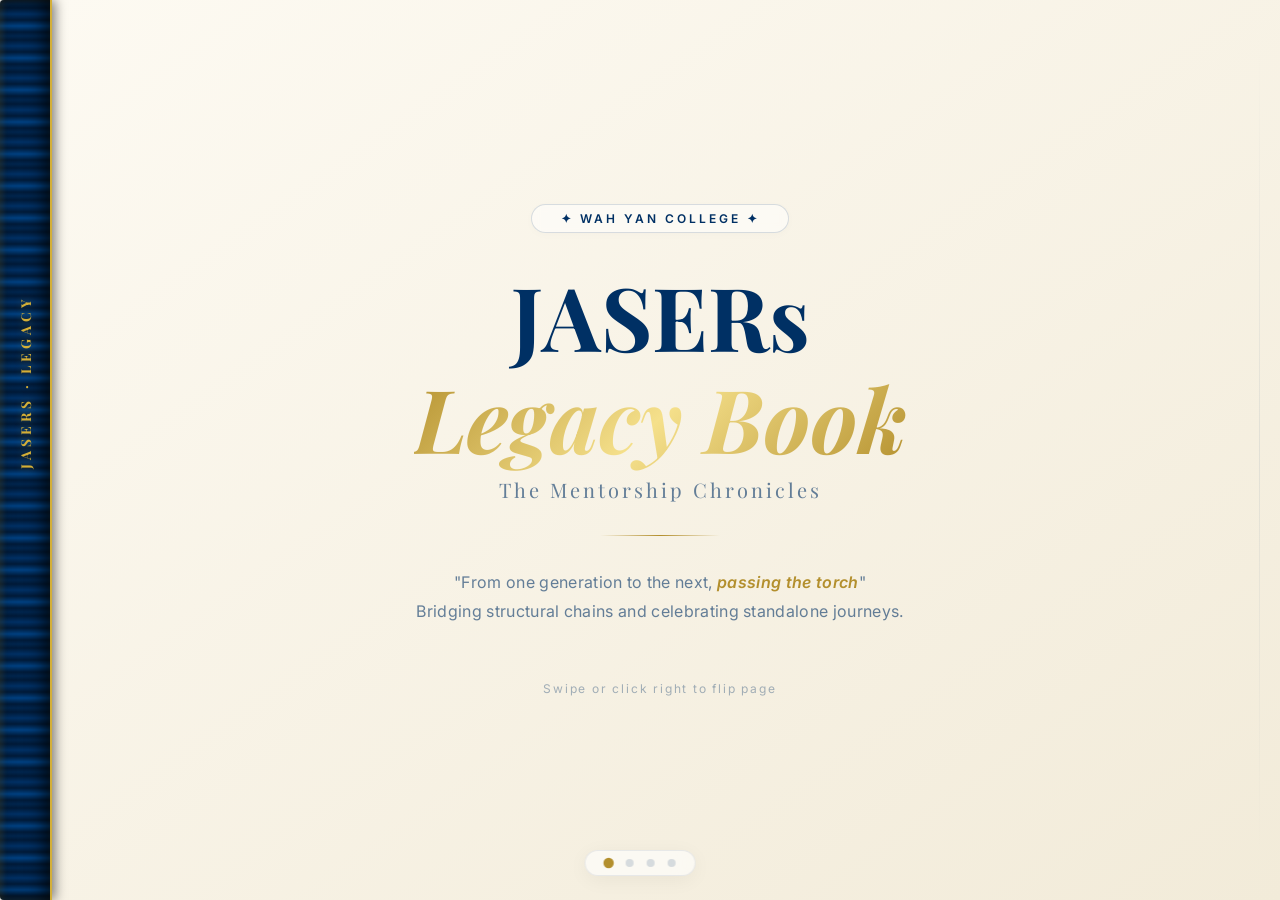
==== index.html @ 69162405 "Rename JASER_tree_draft.html to index.html" ====
<!DOCTYPE html>
<html lang="en">
<head>
    <meta charset="UTF-8" />
    <meta name="viewport" content="width=device-width, initial-scale=1.0, maximum-scale=1.0, user-scalable=no" />
    <title>JASERs Legacy Book | Wah Yan College</title>

    <link rel="preconnect" href="https://fonts.googleapis.com" />
    <link rel="preconnect" href="https://fonts.gstatic.com" crossorigin />
    <link href="https://fonts.googleapis.com/css2?family=Playfair+Display:ital,wght@0,400;0,700;1,700&family=Inter:wght@300;400;500;600;700&display=swap" rel="stylesheet" />

    <script src="https://d3js.org/d3.v7.min.js"></script>

    <style>
        /* ----------------------------------------------
           RESET & BASE
           ---------------------------------------------- */
        * {
            margin: 0;
            padding: 0;
            box-sizing: border-box;
        }

        body {
            font-family: 'Inter', sans-serif;
            background: #080706;
            display: flex;
            justify-content: center;
            align-items: center;
            width: 100vw;
            height: 100vh;
            height: 100dvh;
            overflow: hidden;
            user-select: none;
        }

        /* ----------------------------------------------
           BOOK CONTAINER
           ---------------------------------------------- */
        .book {
            position: relative;
            width: 100vw;
            height: 100vh;
            height: 100dvh;
            background: #f7f4eb;
            box-shadow: 0 0 100px rgba(0, 0, 0, 0.85);
            overflow: hidden;
            perspective: 2000px;
        }

        /* ----------------------------------------------
           VINTAGE SPINE (Wah Yan Deep Blue Theme)
           ---------------------------------------------- */
        .book::before {
            content: '';
            position: absolute;
            left: 0;
            top: 0;
            width: 50px;
            height: 100%;
            z-index: 20;
            background:
                repeating-linear-gradient(180deg,
                    #001a38 0px,
                    #00254d 4px,
                    #001a38 8px,
                    #003064 14px,
                    #001a38 20px,
                    #004080 26px,
                    #001a38 32px);
            border-radius: 4px 0 0 4px;
            box-shadow:
                inset -5px 0 18px rgba(0, 0, 0, 0.8),
                inset 2px 0 6px rgba(212, 175, 55, 0.2),
                3px 0 12px rgba(0, 0, 0, 0.5);
            border-right: 2px solid #d4af37;
            pointer-events: none;
        }

        .book::after {
            content: '';
            position: absolute;
            left: 6px;
            width: 38px;
            height: 100%;
            z-index: 21;
            background:
                linear-gradient(90deg, transparent 5%, #d4af37 15%, #f5e08b 50%, #d4af37 85%, transparent 95%) 0 8% / 100% 3px no-repeat,
                linear-gradient(90deg, transparent 5%, #d4af37 15%, #f5e08b 50%, #d4af37 85%, transparent 95%) 0 22% / 100% 3px no-repeat,
                linear-gradient(90deg, transparent 5%, #d4af37 15%, #f5e08b 50%, #d4af37 85%, transparent 95%) 0 78% / 100% 3px no-repeat,
                linear-gradient(90deg, transparent 5%, #d4af37 15%, #f5e08b 50%, #d4af37 85%, transparent 95%) 0 92% / 100% 3px no-repeat;
            opacity: 0.85;
            pointer-events: none;
            filter: drop-shadow(0 0 4px rgba(212, 175, 55, 0.3));
        }

        .spine-text {
            position: absolute;
            left: 6px;
            top: 50%;
            transform: translateY(-50%) rotate(-90deg);
            font-family: 'Playfair Display', serif;
            font-size: 0.85rem;
            font-weight: 700;
            color: #d4af37;
            letter-spacing: 0.3em;
            z-index: 22;
            white-space: nowrap;
            text-shadow: 0 0 8px rgba(212, 175, 55, 0.3);
            pointer-events: none;
            width: 38px;
            text-align: center;
            text-transform: uppercase;
        }

        /* ----------------------------------------------
           PAGES CONTAINER
           ---------------------------------------------- */
        .pages {
            position: relative;
            width: calc(100% - 50px);
            height: 100%;
            margin-left: 50px;
            transform-style: preserve-3d;
        }

        .page {
            position: absolute;
            top: 0;
            left: 0;
            width: 100%;
            height: 100%;
            backface-visibility: hidden;
            -webkit-backface-visibility: hidden;
            padding: 40px 50px 40px 40px;
            overflow: hidden; /* Prevent body scroll, let inner components handle sizing */
            display: flex;
            flex-direction: column;
            opacity: 0;
            pointer-events: none;
            transition: opacity 0.5s cubic-bezier(0.25, 0.46, 0.45, 0.94);
        }

        .page.active {
            opacity: 1;
            pointer-events: auto;
        }

        .page::after {
            content: '';
            position: absolute;
            right: 20px;
            top: 5%;
            height: 90%;
            width: 1px;
            background: linear-gradient(180deg, transparent, rgba(0, 48, 100, 0.08), transparent);
            pointer-events: none;
        }

        /* ----------------------------------------------
           COVER PAGE
           ---------------------------------------------- */
        .page-cover {
            background: linear-gradient(145deg, #fdfaf2 0%, #f2ebd9 100%);
            justify-content: center;
            align-items: center;
            text-align: center;
        }

        .cover-badge {
            display: inline-block;
            font-size: 0.75rem;
            font-weight: 600;
            letter-spacing: 0.25em;
            color: #003064;
            border: 1px solid rgba(0, 48, 100, 0.15);
            padding: 0.4rem 1.8rem;
            border-radius: 100px;
            margin-bottom: 2rem;
            text-transform: uppercase;
            background: rgba(255, 255, 255, 0.5);
            backdrop-filter: blur(4px);
            box-shadow: 0 2px 10px rgba(0,0,0,0.02);
        }

        .cover-title {
            font-family: 'Playfair Display', serif;
            font-size: clamp(2.5rem, 8vw, 5.5rem);
            font-weight: 700;
            color: #003064;
            line-height: 1.15;
            margin-bottom: 0.5rem;
        }
        
        .cover-title .gold {
            background: linear-gradient(135deg, #b38f2d, #f5e08b, #b38f2d);
            -webkit-background-clip: text;
            -webkit-text-fill-color: transparent;
            background-clip: text;
            font-style: italic;
        }

        .cover-sub {
            font-family: 'Playfair Display', serif;
            font-size: 1.25rem;
            color: rgba(0, 48, 100, 0.6);
            letter-spacing: 0.15em;
            font-weight: 400;
        }

        .cover-divider {
            width: 120px;
            height: 1px;
            background: linear-gradient(90deg, transparent, #b38f2d, transparent);
            margin: 2rem auto;
        }

        .cover-motto {
            font-size: 1rem;
            color: rgba(0, 48, 100, 0.6);
            font-weight: 400;
            letter-spacing: 0.02em;
            max-width: 550px;
            margin: 0 auto;
            line-height: 1.8;
        }
        .cover-motto em {
            font-style: italic;
            color: #b38f2d;
            font-weight: 600;
        }

        .cover-footer {
            margin-top: 3.5rem;
            font-size: 0.75rem;
            color: rgba(0, 48, 100, 0.35);
            letter-spacing: 0.15em;
            animation: pulse 2s infinite ease-in-out;
        }

        @keyframes pulse {
            0%, 100% { opacity: 0.4; }
            50% { opacity: 0.9; }
        }

        /* ----------------------------------------------
           CONTENT PAGES
           ---------------------------------------------- */
        .page-content {
            background: #f7f4eb;
        }

        .page-header {
            display: flex;
            align-items: center;
            gap: 1.2rem;
            margin-bottom: 16px;
            border-bottom: 2px solid rgba(0, 48, 100, 0.08);
            padding-bottom: 10px;
            flex-shrink: 0;
        }

        .page-num {
            font-family: 'Playfair Display', serif;
            font-size: 1.8rem;
            font-weight: 700;
            color: #b38f2d;
            line-height: 1;
        }

        .page-title {
            font-family: 'Playfair Display', serif;
            font-size: 1.5rem;
            font-weight: 700;
            color: #003064;
        }

        .page-title small {
            font-size: 0.85rem;
            font-weight: 400;
            color: rgba(0, 48, 100, 0.4);
            margin-left: 0.8rem;
            font-family: 'Inter', sans-serif;
        }

        .tree-container {
            flex: 1;
            position: relative;
            overflow: hidden;
            border-radius: 8px;
            background: rgba(255, 255, 255, 0.45);
            border: 1px solid rgba(0, 48, 100, 0.06);
            box-shadow: inset 0 2px 10px rgba(0,0,0,0.01);
        }

        .tree-container svg {
            display: block;
            width: 100%;
            height: 100%;
        }

        /* ----------------------------------------------
           D3 VISUALIZATION NODES & LINKS (Refined)
           ---------------------------------------------- */
        .node-group {
            cursor: grab;
        }
        .node-group:active {
            cursor: grabbing;
        }
        
        .node-rect {
            stroke-width: 1.5px;
            rx: 6px;
            ry: 6px;
            transition: fill 0.25s, stroke 0.25s, filter 0.25s;
        }
        
        .node-group:hover .node-rect {
            filter: drop-shadow(0 6px 15px rgba(0, 48, 100, 0.12));
            stroke-width: 2px;
        }
        
        .node-text-name {
            fill: #001a38;
            font-size: 13px;
            font-weight: 600;
            dominant-baseline: central;
            text-anchor: middle;
            pointer-events: none;
        }
        
        .node-text-year {
            fill: rgba(0, 48, 100, 0.6);
            font-size: 10px;
            font-weight: 500;
            dominant-baseline: central;
            text-anchor: middle;
            pointer-events: none;
        }
        
        .node-text-label {
            fill: #b38f2d;
            font-size: 9px;
            font-weight: 600;
            letter-spacing: 0.05em;
            text-transform: uppercase;
            dominant-baseline: central;
            text-anchor: middle;
            pointer-events: none;
        }
        
        /* Smooth flow lines for elegant hierarchy representation */
        .link {
            fill: none;
            stroke: rgba(0, 48, 100, 0.12);
            stroke-width: 1.75px;
            transition: stroke 0.25s, stroke-width 0.25s;
        }
        .link.highlighted {
            stroke: #b38f2d;
            stroke-width: 2.5px;
            z-index: 2;
        }

        /* Tooltip */
        .tooltip {
            position: fixed;
            background: rgba(0, 26, 56, 0.96);
            backdrop-filter: blur(8px);
            border: 1px solid #b38f2d;
            border-radius: 6px;
            padding: 8px 14px;
            color: #f7f4eb;
            font-size: 12px;
            line-height: 1.5;
            pointer-events: none;
            opacity: 0;
            transition: opacity 0.2s ease;
            box-shadow: 0 10px 30px rgba(0, 0, 0, 0.3);
            z-index: 100;
        }
        .tooltip.visible {
            opacity: 1;
        }
        .tooltip strong {
            color: #f5e08b;
            font-size: 13px;
            display: block;
            margin-bottom: 2px;
        }

        /* ----------------------------------------------
           NAVIGATION CONTROLS
           ---------------------------------------------- */
        .nav-area {
            position: absolute;
            top: 0;
            height: 100%;
            width: 10%;
            z-index: 30;
            cursor: pointer;
            display: flex;
            align-items: center;
            justify-content: center;
            opacity: 0;
            transition: opacity 0.3s ease;
        }
        .nav-area:hover {
            opacity: 1;
        }
        .nav-area.prev { left: 50px; }
        .nav-area.next { right: 0; }
        
        .nav-hint {
            font-size: 3rem;
            color: rgba(0, 48, 100, 0.2);
            font-weight: 200;
            background: rgba(255,255,255,0.4);
            width: 50px;
            height: 50px;
            display: flex;
            align-items: center;
            justify-content: center;
            border-radius: 50%;
            box-shadow: 0 4px 15px rgba(0,0,0,0.05);
            transition: all 0.2s;
        }
        .nav-area:hover .nav-hint {
            color: #003064;
            background: rgba(255,255,255,0.9);
            transform: scale(1.05);
        }

        .dots {
            position: absolute;
            bottom: 24px;
            left: 50%;
            transform: translateX(-50%);
            display: flex;
            gap: 0.8rem;
            z-index: 35;
            background: rgba(255, 255, 255, 0.6);
            backdrop-filter: blur(10px);
            padding: 0.5rem 1.2rem;
            border-radius: 100px;
            border: 1px solid rgba(0, 48, 100, 0.08);
            box-shadow: 0 4px 20px rgba(0, 0, 0, 0.05);
        }
        .dots .dot {
            width: 8px;
            height: 8px;
            border-radius: 50%;
            background: rgba(0, 48, 100, 0.15);
            border: none;
            cursor: pointer;
            transition: all 0.3s ease;
        }
        .dots .dot.active {
            background: #b38f2d;
            transform: scale(1.3);
        }

        /* ----------------------------------------------
           RESPONSIVE & MOBILE DESIGN
           ---------------------------------------------- */
        @media (max-width: 768px) {
            .book::before { width: 36px; }
            .book::after { left: 4px; width: 28px; background-size: 100% 2px !important; }
            .spine-text { font-size: 0.65rem; left: 3px; width: 30px; letter-spacing: 0.2em; }
            .pages { margin-left: 36px; width: calc(100% - 36px); }
            .page { padding: 24px 24px 24px 20px; }
            .page-header { margin-bottom: 10px; padding-bottom: 6px; }
            .page-title { font-size: 1.2rem; }
            .page-title small { font-size: 0.75rem; display: block; margin-left: 0; margin-top: 2px; }
            .cover-title { font-size: 2.6rem; }
            .cover-sub { font-size: 1rem; }
            .nav-area { width: 15%; }
            .nav-hint { width: 36px; height: 36px; font-size: 2rem; }
        }

        @media (max-width: 480px) {
            .book::before { width: 26px; }
            .book::after { display: none; }
            .spine-text { display: none; }
            .pages { margin-left: 26px; width: calc(100% - 26px); }
            .page { padding: 16px 16px 16px 12px; }
            .cover-title { font-size: 2rem; }
            .dots { bottom: 16px; padding: 0.4rem 0.8rem; }
        }
    </style>
</head>
<body>

    <div class="book" id="book">
        <div class="spine-text">JASERs · Legacy</div>

        <div class="pages" id="pages">
            <!-- COVER -->
            <div class="page page-cover active" data-index="0">
                <div class="cover-badge">✦ Wah Yan College ✦</div>
                <h1 class="cover-title">
                    JASERs<br />
                    <span class="gold">Legacy Book</span>
                </h1>
                <p class="cover-sub">The Mentorship Chronicles</p>
                <div class="cover-divider"></div>
                <p class="cover-motto">
                    "From one generation to the next, <em>passing the torch</em>"<br />
                    Bridging structural chains and celebrating standalone journeys.
                </p>
                <p class="cover-footer">Swipe or click right to flip page</p>
            </div>

            <!-- SHEET 1 -->
            <div class="page page-content" data-index="1">
                <div class="page-header">
                    <span class="page-num">01</span>
                    <h2 class="page-title">Legacy Chain I <small>Sheet 1</small></h2>
                </div>
                <div class="tree-container" id="tree1"></div>
                <div class="page-footer" style="margin-top:8px;padding-top:6px;border-top:1px solid rgba(0,48,100,0.05);display:flex;justify-content:space-between;font-size:0.7rem;color:rgba(0,48,100,0.3);flex-shrink:0;">
                    <span>🖱 Drag to pan · Scroll to zoom</span>
                    <span id="count1">0 nodes</span>
                </div>
            </div>

            <!-- SHEET 2 -->
            <div class="page page-content" data-index="2">
                <div class="page-header">
                    <span class="page-num">02</span>
                    <h2 class="page-title">Legacy Chain II <small>Sheet 2</small></h2>
                </div>
                <div class="tree-container" id="tree2"></div>
                <div class="page-footer" style="margin-top:8px;padding-top:6px;border-top:1px solid rgba(0,48,100,0.05);display:flex;justify-content:space-between;font-size:0.7rem;color:rgba(0,48,100,0.3);flex-shrink:0;">
                    <span>🖱 Drag to pan · Scroll to zoom</span>
                    <span id="count2">0 nodes</span>
                </div>
            </div>

            <!-- SHEET 3 -->
            <div class="page page-content" data-index="3">
                <div class="page-header">
                    <span class="page-num">03</span>
                    <h2 class="page-title">Legacy Chain III <small>Sheet 3</small></h2>
                </div>
                <div class="tree-container" id="tree3"></div>
                <div class="page-footer" style="margin-top:8px;padding-top:6px;border-top:1px solid rgba(0,48,100,0.05);display:flex;justify-content:space-between;font-size:0.7rem;color:rgba(0,48,100,0.3);flex-shrink:0;">
                    <span>🖱 Drag to pan · Scroll to zoom</span>
                    <span id="count3">0 nodes</span>
                </div>
            </div>
        </div>

        <!-- CONTROLS -->
        <div class="nav-area prev" id="navPrev"><span class="nav-hint">‹</span></div>
        <div class="nav-area next" id="navNext"><span class="nav-hint">›</span></div>

        <div class="dots" id="dots">
            <button class="dot active" data-index="0"></button>
            <button class="dot" data-index="1"></button>
            <button class="dot" data-index="2"></button>
            <button class="dot" data-index="3"></button>
        </div>
    </div>

    <div class="tooltip" id="tooltip"></div>

    <!-- Data Import fallback handler integrated below -->
    <script src="legacy_data.js"></script>

    <script>
        (function() {
            'use strict';

            // =============================================================
            // 1. CONFIG – Enhanced Dimensions for Visual Polish
            // =============================================================
            const NODE_WIDTH = 150;         
            const NODE_HEIGHT = 68;         
            const HORIZONTAL_SPACING = 190; 
            const VERTICAL_SPACING = 140;   
            const PADDING = 0.12;           

            // Color scheme matching Wah Yan College aesthetic identity
            const colors = {
                mentor: { fill: 'rgba(212, 175, 55, 0.08)', stroke: '#b38f2d' },
                bridge: { fill: 'rgba(0, 48, 100, 0.04)', stroke: 'rgba(0, 48, 100, 0.3)' },
                mentee: { fill: 'rgba(0, 48, 100, 0.07)', stroke: '#003064' },
                isolated: { fill: 'rgba(140, 140, 140, 0.06)', stroke: 'rgba(140, 140, 140, 0.4)' }
            };

            // =============================================================
            // 2. TREE LOGIC: Parses standard layout and maps dynamic links safely
            // =============================================================
            function buildForest(chains) {
                const nodeMap = new Map();
                const childSeen = new Set();
                const relations = [];

                function getOrCreate(name, year, label, type) {
                    if (!nodeMap.has(name)) {
                        nodeMap.set(name, {
                            id: name,
                            name: name,
                            year: year || '',
                            label: label || '',
                            type: type || 'bridge',
                            children: []
                        });
                    } else {
                        const existing = nodeMap.get(name);
                        // Elevate dynamic roles if explicitly flagged in sheets
                        if (existing.type === 'bridge' && type && type !== 'bridge') {
                            existing.type = type;
                        }
                    }
                    return nodeMap.get(name);
                }

                // Parse matrix chains safely
                chains.forEach(chain => {
                    if (!chain || chain.length === 0) return;
                    
                    for (let i = 0; i < chain.length - 1; i++) {
                        const pData = chain[i];
                        const cData = chain[i + 1];
                        
                        getOrCreate(pData.name, pData.year, pData.label, pData.type);
                        getOrCreate(cData.name, cData.year, cData.label, cData.type);
                        
                        relations.push({ parent: pData.name, child: cData.name });
                    }
                    if (chain.length === 1) {
                        getOrCreate(chain[0].name, chain[0].year, chain[0].label, chain[0].type);
                    }
                });

                // Establish clean hierarchy linking structure
                relations.forEach(rel => {
                    const parentNode = nodeMap.get(rel.parent);
                    const childNode = nodeMap.get(rel.child);
                    
                    if (!childSeen.has(rel.child) && parentNode && childNode) {
                        if (!parentNode.children.some(c => c.id === childNode.id)) {
                            parentNode.children.push(childNode);
                        }
                        childSeen.add(rel.child);
                    }
                });

                const allNodes = Array.from(nodeMap.values());
                const roots = allNodes.filter(n => !childSeen.has(n.id));

                return { roots, nodeMap };
            }

            // =============================================================
            // 3. RENDER ENGINE (Horizontal & Vertical adaptive layout alignment)
            // =============================================================
            function renderTree(containerId, chains, countId) {
                const container = document.getElementById(containerId);
                if (!container) return;

                const forest = buildForest(chains);
                const roots = forest.roots;

                const countSpan = document.getElementById(countId);
                if (countSpan) {
                    const total = forest.nodeMap.size;
                    countSpan.textContent = total + ' individual' + (total !== 1 ? 's' : '');
                }

                container.innerHTML = '';
                if (roots.length === 0) {
                    container.innerHTML = '<div style="display:flex;justify-content:center;align-items:center;height:100%;color:rgba(0,48,100,0.3);font-size:0.9rem;">No record available</div>';
                    return;
                }

                // Establish a clean unified virtual root structure
                const dummy = { id: '___dummy___', name: 'Virtual Core', children: roots };
                const hierarchy = d3.hierarchy(dummy, d => d.children);

                const treeLayout = d3.tree()
                    .nodeSize([HORIZONTAL_SPACING, VERTICAL_SPACING])
                    .separation((a, b) => (a.parent === b.parent ? 1.1 : 1.4));

                const treeData = treeLayout(hierarchy);

                const rect = container.getBoundingClientRect();
                const width = rect.width || 800;
                const height = rect.height || 500;

                const svg = d3.select(container)
                    .append('svg')
                    .attr('viewBox', [0, 0, width, height])
                    .attr('width', width)
                    .attr('height', height);

                // Defs layer for filters/gradients
                const defs = svg.append('defs');

                const g = svg.append('g').attr('class', 'zoom-group');

                const realNodes = treeData.descendants().filter(d => d.data.id !== '___dummy___');
                const realLinks = treeData.links().filter(l => l.source.data.id !== '___dummy___' && l.target.data.id !== '___dummy___');

                // Dynamic Line Generator (Smooth Curves)
                const linkGen = d3.linkVertical().x(d => d.x).y(d => d.y);

                const pathLinks = g.selectAll('.link')
                    .data(realLinks)
                    .enter()
                    .append('path')
                    .attr('class', 'link')
                    .attr('d', linkGen);

                // Render structural element groupings
                const nodeGroups = g.selectAll('.node-group')
                    .data(realNodes)
                    .enter()
                    .append('g')
                    .attr('class', 'node-group')
                    .attr('transform', d => `translate(${d.x}, ${d.y})`);

                // Base node rectangles styling block
                nodeGroups.append('rect')
                    .attr('class', 'node-rect')
                    .attr('width', NODE_WIDTH)
                    .attr('height', NODE_HEIGHT)
                    .attr('x', -NODE_WIDTH / 2)
                    .attr('y', -NODE_HEIGHT / 2)
                    .style('fill', d => colors[d.data.type]?.fill || colors.bridge.fill)
                    .style('stroke', d => colors[d.data.type]?.stroke || colors.bridge.stroke);

                // Text node alignments
                nodeGroups.append('text')
                    .attr('class', 'node-text-name')
                    .attr('y', -10)
                    .text(d => d.data.name);

                nodeGroups.append('text')
                    .attr('class', 'node-text-year')
                    .attr('y', 8)
                    .text(d => d.data.year);

                nodeGroups.append('text')
                    .attr('class', 'node-text-label')
                    .attr('y', 22)
                    .text(d => d.data.label);

                // Hover Interaction Highlights for Ancestral Chains
                const tooltip = d3.select('#tooltip');
                nodeGroups.on('mouseenter', function(event, d) {
                    // Highlight paths connected to current node
                    pathLinks.classed('highlighted', l => l.target.data.id === d.data.id || l.source.data.id === d.data.id);
                    
                    const roleLabel = d.data.type.toUpperCase();
                    const html = `<strong>${d.data.name}</strong>Identity: ${d.data.label || 'N/A'}<br/>Cohort: ${d.data.year || 'N/A'}<br/>Status: ${roleLabel}`;
                    
                    tooltip.html(html)
                        .classed('visible', true)
                        .style('left', (event.clientX + 16) + 'px')
                        .style('top', (event.clientY - 12) + 'px');
                })
                .on('mousemove', function(event) {
                    tooltip.style('left', (event.clientX + 16) + 'px')
                        .style('top', (event.clientY - 12) + 'px');
                })
                .on('mouseleave', function() {
                    pathLinks.classed('highlighted', false);
                    tooltip.classed('visible', false);
                });

                // Zoom handling mechanics
                const zoom = d3.zoom()
                    .scaleExtent([0.1, 3])
                    .on('zoom', event => g.attr('transform', event.transform));

                svg.call(zoom);

                // Auto-centering framework algorithms
                let minX = Infinity, maxX = -Infinity, minY = Infinity, maxY = -Infinity;
                realNodes.forEach(d => {
                    if (d.x < minX) minX = d.x; if (d.x > maxX) maxX = d.x;
                    if (d.y < minY) minY = d.y; if (d.y > maxY) maxY = d.y;
                });
                
                minX -= NODE_WIDTH; maxX += NODE_WIDTH;
                minY -= NODE_HEIGHT; maxY += NODE_HEIGHT;

                const treeW = maxX - minX || 1;
                const treeH = maxY - minY || 1;

                const scaleX = (width * (1 - 2 * PADDING)) / treeW;
                const scaleY = (height * (1 - 2 * PADDING)) / treeH;
                const scale = Math.min(scaleX, scaleY, 1.0); // Don't over-magnify small sets

                const tx = width / 2 - ((minX + maxX) / 2) * scale;
                const ty = height / 2 - ((minY + maxY) / 2) * scale;

                const initTransform = d3.zoomIdentity.translate(tx, ty).scale(scale);
                g.attr('transform', initTransform);
                svg.call(zoom.transform, initTransform);

                // Resize listener tracking responsive updates smoothly
                const resizeObserver = new ResizeObserver(() => {
                    const nR = container.getBoundingClientRect();
                    svg.attr('viewBox', [0, 0, nR.width, nR.height])
                       .attr('width', nR.width).attr('height', nR.height);
                });
                resizeObserver.observe(container);
            }

            // =============================================================
            // 4. TRANSITION PAGE MANAGEMENT
            // =============================================================
            const pages = document.querySelectorAll('.page');
            const dots = document.querySelectorAll('.dot');
            let currentPage = 0;

            function goToPage(index) {
                if (index < 0 || index >= pages.length) return;
                pages.forEach((p, i) => p.classList.toggle('active', i === index));
                dots.forEach((d, i) => d.classList.toggle('active', i === index));
                currentPage = index;
            }

            document.getElementById('navNext').addEventListener('click', () => { if(currentPage < pages.length - 1) goToPage(currentPage + 1); });
            document.getElementById('navPrev').addEventListener('click', () => { if(currentPage > 0) goToPage(currentPage - 1); });

            document.addEventListener('keydown', e => {
                if (e.key === 'ArrowRight' || e.key === ' ') { e.preventDefault(); if(currentPage < pages.length - 1) goToPage(currentPage + 1); }
                else if (e.key === 'ArrowLeft') { e.preventDefault(); if(currentPage > 0) goToPage(currentPage - 1); }
            });

            // Touch support swipe behaviors
            let touchStartX = 0;
            const book = document.getElementById('book');
            book.addEventListener('touchstart', e => { touchStartX = e.changedTouches[0].screenX; }, { passive: true });
            book.addEventListener('touchend', e => {
                const diff = touchStartX - e.changedTouches[0].screenX;
                if (Math.abs(diff) > 50) {
                    if (diff > 0 && currentPage < pages.length - 1) goToPage(currentPage + 1);
                    else if (diff < 0 && currentPage > 0) goToPage(currentPage - 1);
                }
            }, { passive: true });

            dots.forEach(dot => {
                dot.addEventListener('click', function() {
                    const idx = parseInt(this.getAttribute('data-index'), 10);
                    if (!isNaN(idx)) goToPage(idx);
                });
            });

            // =============================================================
            // 5. ENGINE START INITIALIZATION
            // =============================================================
            function init() {
                if (typeof JASER_DATA === 'undefined') {
                    console.warn('JASER_DATA integration missing.');
                    document.querySelectorAll('.tree-container').forEach(el => {
                        el.innerHTML = '<div style="display:flex;justify-content:center;align-items:center;height:100%;color:rgba(0,48,100,0.3); font-size:0.9rem;">Waiting for legacy_data.js...</div>';
                    });
                    return;
                }
                renderTree('tree1', JASER_DATA.tree1 || [], 'count1');
                renderTree('tree2', JASER_DATA.tree2 || [], 'count2');
                renderTree('tree3', JASER_DATA.tree3 || [], 'count3');
                goToPage(0);
                console.log('✅ JASERs Legacy Tree View Rendered.');
            }

            if (document.readyState === 'complete' || document.readyState === 'interactive') { init(); } 
            else { document.addEventListener('DOMContentLoaded', init); }
        })();
    </script>
</body>
</html>
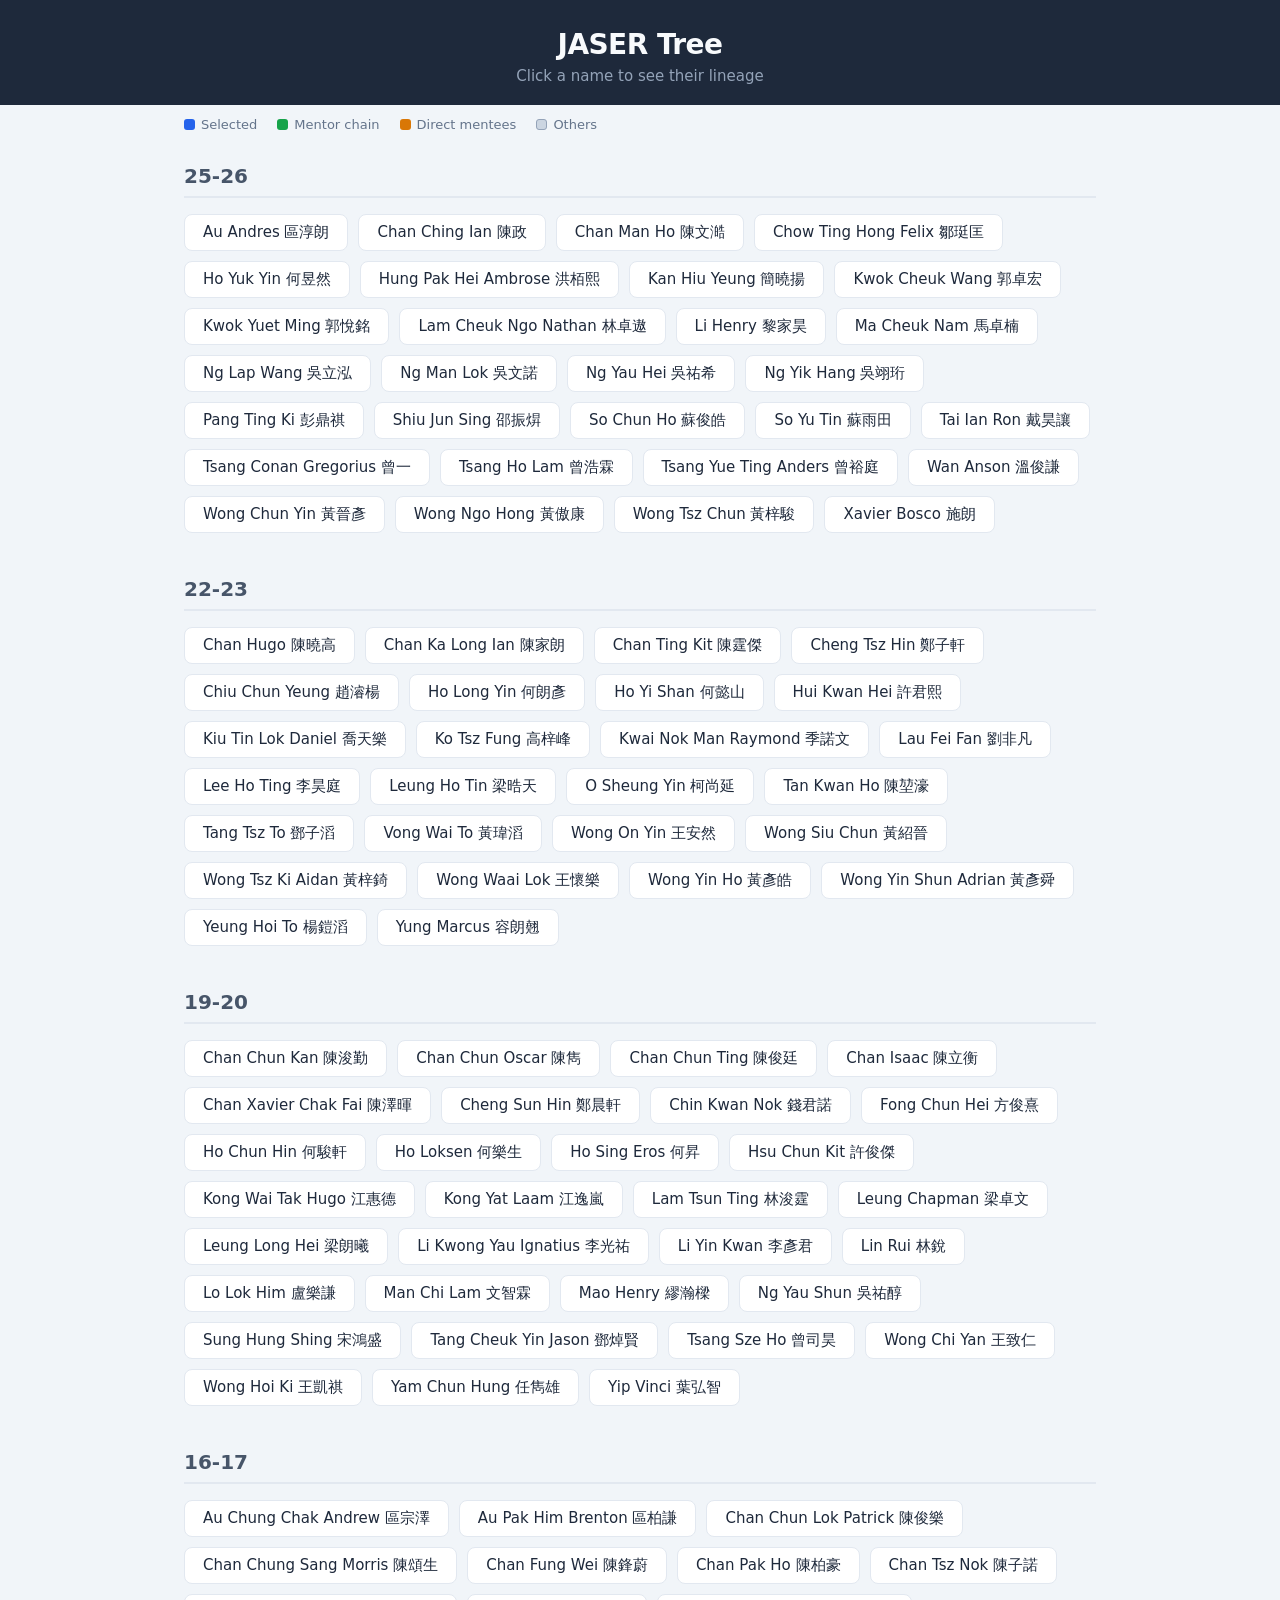
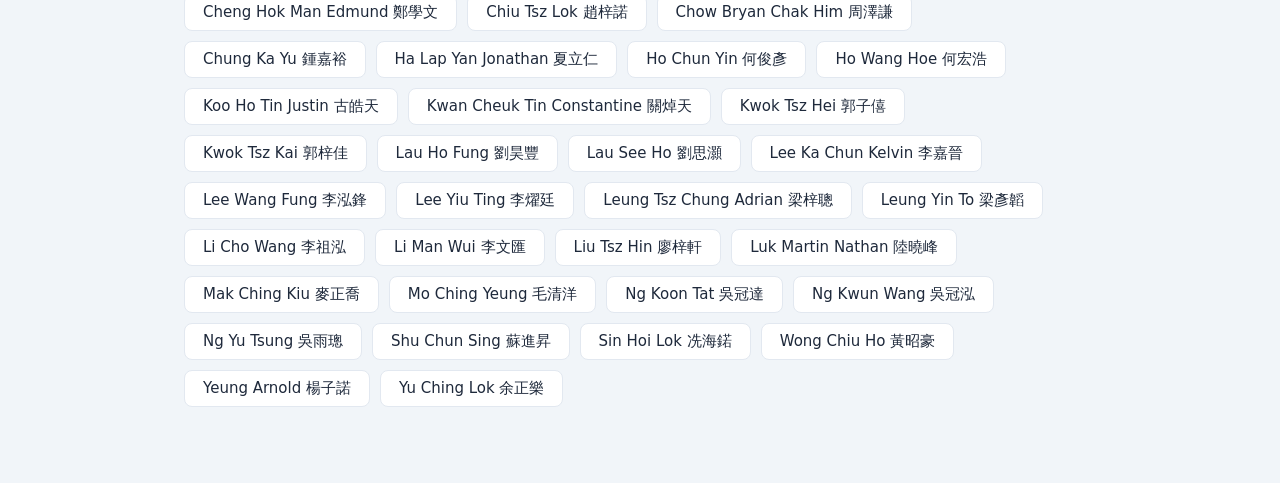
==== commit 8233a0fd: "removed old data, updated readme" ====
--- a/index.html
+++ b/index.html
@@ -1,879 +1,26 @@
 <!DOCTYPE html>
 <html lang="en">
 <head>
-    <meta charset="UTF-8" />
-    <meta name="viewport" content="width=device-width, initial-scale=1.0, maximum-scale=1.0, user-scalable=no" />
-    <title>JASERs Legacy Book | Wah Yan College</title>
-
-    <link rel="preconnect" href="https://fonts.googleapis.com" />
-    <link rel="preconnect" href="https://fonts.gstatic.com" crossorigin />
-    <link href="https://fonts.googleapis.com/css2?family=Playfair+Display:ital,wght@0,400;0,700;1,700&family=Inter:wght@300;400;500;600;700&display=swap" rel="stylesheet" />
-
-    <script src="https://d3js.org/d3.v7.min.js"></script>
-
-    <style>
-        /* ----------------------------------------------
-           RESET & BASE
-           ---------------------------------------------- */
-        * {
-            margin: 0;
-            padding: 0;
-            box-sizing: border-box;
-        }
-
-        body {
-            font-family: 'Inter', sans-serif;
-            background: #080706;
-            display: flex;
-            justify-content: center;
-            align-items: center;
-            width: 100vw;
-            height: 100vh;
-            height: 100dvh;
-            overflow: hidden;
-            user-select: none;
-        }
-
-        /* ----------------------------------------------
-           BOOK CONTAINER
-           ---------------------------------------------- */
-        .book {
-            position: relative;
-            width: 100vw;
-            height: 100vh;
-            height: 100dvh;
-            background: #f7f4eb;
-            box-shadow: 0 0 100px rgba(0, 0, 0, 0.85);
-            overflow: hidden;
-            perspective: 2000px;
-        }
-
-        /* ----------------------------------------------
-           VINTAGE SPINE (Wah Yan Deep Blue Theme)
-           ---------------------------------------------- */
-        .book::before {
-            content: '';
-            position: absolute;
-            left: 0;
-            top: 0;
-            width: 50px;
-            height: 100%;
-            z-index: 20;
-            background:
-                repeating-linear-gradient(180deg,
-                    #001a38 0px,
-                    #00254d 4px,
-                    #001a38 8px,
-                    #003064 14px,
-                    #001a38 20px,
-                    #004080 26px,
-                    #001a38 32px);
-            border-radius: 4px 0 0 4px;
-            box-shadow:
-                inset -5px 0 18px rgba(0, 0, 0, 0.8),
-                inset 2px 0 6px rgba(212, 175, 55, 0.2),
-                3px 0 12px rgba(0, 0, 0, 0.5);
-            border-right: 2px solid #d4af37;
-            pointer-events: none;
-        }
-
-        .book::after {
-            content: '';
-            position: absolute;
-            left: 6px;
-            width: 38px;
-            height: 100%;
-            z-index: 21;
-            background:
-                linear-gradient(90deg, transparent 5%, #d4af37 15%, #f5e08b 50%, #d4af37 85%, transparent 95%) 0 8% / 100% 3px no-repeat,
-                linear-gradient(90deg, transparent 5%, #d4af37 15%, #f5e08b 50%, #d4af37 85%, transparent 95%) 0 22% / 100% 3px no-repeat,
-                linear-gradient(90deg, transparent 5%, #d4af37 15%, #f5e08b 50%, #d4af37 85%, transparent 95%) 0 78% / 100% 3px no-repeat,
-                linear-gradient(90deg, transparent 5%, #d4af37 15%, #f5e08b 50%, #d4af37 85%, transparent 95%) 0 92% / 100% 3px no-repeat;
-            opacity: 0.85;
-            pointer-events: none;
-            filter: drop-shadow(0 0 4px rgba(212, 175, 55, 0.3));
-        }
-
-        .spine-text {
-            position: absolute;
-            left: 6px;
-            top: 50%;
-            transform: translateY(-50%) rotate(-90deg);
-            font-family: 'Playfair Display', serif;
-            font-size: 0.85rem;
-            font-weight: 700;
-            color: #d4af37;
-            letter-spacing: 0.3em;
-            z-index: 22;
-            white-space: nowrap;
-            text-shadow: 0 0 8px rgba(212, 175, 55, 0.3);
-            pointer-events: none;
-            width: 38px;
-            text-align: center;
-            text-transform: uppercase;
-        }
-
-        /* ----------------------------------------------
-           PAGES CONTAINER
-           ---------------------------------------------- */
-        .pages {
-            position: relative;
-            width: calc(100% - 50px);
-            height: 100%;
-            margin-left: 50px;
-            transform-style: preserve-3d;
-        }
-
-        .page {
-            position: absolute;
-            top: 0;
-            left: 0;
-            width: 100%;
-            height: 100%;
-            backface-visibility: hidden;
-            -webkit-backface-visibility: hidden;
-            padding: 40px 50px 40px 40px;
-            overflow: hidden; /* Prevent body scroll, let inner components handle sizing */
-            display: flex;
-            flex-direction: column;
-            opacity: 0;
-            pointer-events: none;
-            transition: opacity 0.5s cubic-bezier(0.25, 0.46, 0.45, 0.94);
-        }
-
-        .page.active {
-            opacity: 1;
-            pointer-events: auto;
-        }
-
-        .page::after {
-            content: '';
-            position: absolute;
-            right: 20px;
-            top: 5%;
-            height: 90%;
-            width: 1px;
-            background: linear-gradient(180deg, transparent, rgba(0, 48, 100, 0.08), transparent);
-            pointer-events: none;
-        }
-
-        /* ----------------------------------------------
-           COVER PAGE
-           ---------------------------------------------- */
-        .page-cover {
-            background: linear-gradient(145deg, #fdfaf2 0%, #f2ebd9 100%);
-            justify-content: center;
-            align-items: center;
-            text-align: center;
-        }
-
-        .cover-badge {
-            display: inline-block;
-            font-size: 0.75rem;
-            font-weight: 600;
-            letter-spacing: 0.25em;
-            color: #003064;
-            border: 1px solid rgba(0, 48, 100, 0.15);
-            padding: 0.4rem 1.8rem;
-            border-radius: 100px;
-            margin-bottom: 2rem;
-            text-transform: uppercase;
-            background: rgba(255, 255, 255, 0.5);
-            backdrop-filter: blur(4px);
-            box-shadow: 0 2px 10px rgba(0,0,0,0.02);
-        }
-
-        .cover-title {
-            font-family: 'Playfair Display', serif;
-            font-size: clamp(2.5rem, 8vw, 5.5rem);
-            font-weight: 700;
-            color: #003064;
-            line-height: 1.15;
-            margin-bottom: 0.5rem;
-        }
-        
-        .cover-title .gold {
-            background: linear-gradient(135deg, #b38f2d, #f5e08b, #b38f2d);
-            -webkit-background-clip: text;
-            -webkit-text-fill-color: transparent;
-            background-clip: text;
-            font-style: italic;
-        }
-
-        .cover-sub {
-            font-family: 'Playfair Display', serif;
-            font-size: 1.25rem;
-            color: rgba(0, 48, 100, 0.6);
-            letter-spacing: 0.15em;
-            font-weight: 400;
-        }
-
-        .cover-divider {
-            width: 120px;
-            height: 1px;
-            background: linear-gradient(90deg, transparent, #b38f2d, transparent);
-            margin: 2rem auto;
-        }
-
-        .cover-motto {
-            font-size: 1rem;
-            color: rgba(0, 48, 100, 0.6);
-            font-weight: 400;
-            letter-spacing: 0.02em;
-            max-width: 550px;
-            margin: 0 auto;
-            line-height: 1.8;
-        }
-        .cover-motto em {
-            font-style: italic;
-            color: #b38f2d;
-            font-weight: 600;
-        }
-
-        .cover-footer {
-            margin-top: 3.5rem;
-            font-size: 0.75rem;
-            color: rgba(0, 48, 100, 0.35);
-            letter-spacing: 0.15em;
-            animation: pulse 2s infinite ease-in-out;
-        }
-
-        @keyframes pulse {
-            0%, 100% { opacity: 0.4; }
-            50% { opacity: 0.9; }
-        }
-
-        /* ----------------------------------------------
-           CONTENT PAGES
-           ---------------------------------------------- */
-        .page-content {
-            background: #f7f4eb;
-        }
-
-        .page-header {
-            display: flex;
-            align-items: center;
-            gap: 1.2rem;
-            margin-bottom: 16px;
-            border-bottom: 2px solid rgba(0, 48, 100, 0.08);
-            padding-bottom: 10px;
-            flex-shrink: 0;
-        }
-
-        .page-num {
-            font-family: 'Playfair Display', serif;
-            font-size: 1.8rem;
-            font-weight: 700;
-            color: #b38f2d;
-            line-height: 1;
-        }
-
-        .page-title {
-            font-family: 'Playfair Display', serif;
-            font-size: 1.5rem;
-            font-weight: 700;
-            color: #003064;
-        }
-
-        .page-title small {
-            font-size: 0.85rem;
-            font-weight: 400;
-            color: rgba(0, 48, 100, 0.4);
-            margin-left: 0.8rem;
-            font-family: 'Inter', sans-serif;
-        }
-
-        .tree-container {
-            flex: 1;
-            position: relative;
-            overflow: hidden;
-            border-radius: 8px;
-            background: rgba(255, 255, 255, 0.45);
-            border: 1px solid rgba(0, 48, 100, 0.06);
-            box-shadow: inset 0 2px 10px rgba(0,0,0,0.01);
-        }
-
-        .tree-container svg {
-            display: block;
-            width: 100%;
-            height: 100%;
-        }
-
-        /* ----------------------------------------------
-           D3 VISUALIZATION NODES & LINKS (Refined)
-           ---------------------------------------------- */
-        .node-group {
-            cursor: grab;
-        }
-        .node-group:active {
-            cursor: grabbing;
-        }
-        
-        .node-rect {
-            stroke-width: 1.5px;
-            rx: 6px;
-            ry: 6px;
-            transition: fill 0.25s, stroke 0.25s, filter 0.25s;
-        }
-        
-        .node-group:hover .node-rect {
-            filter: drop-shadow(0 6px 15px rgba(0, 48, 100, 0.12));
-            stroke-width: 2px;
-        }
-        
-        .node-text-name {
-            fill: #001a38;
-            font-size: 13px;
-            font-weight: 600;
-            dominant-baseline: central;
-            text-anchor: middle;
-            pointer-events: none;
-        }
-        
-        .node-text-year {
-            fill: rgba(0, 48, 100, 0.6);
-            font-size: 10px;
-            font-weight: 500;
-            dominant-baseline: central;
-            text-anchor: middle;
-            pointer-events: none;
-        }
-        
-        .node-text-label {
-            fill: #b38f2d;
-            font-size: 9px;
-            font-weight: 600;
-            letter-spacing: 0.05em;
-            text-transform: uppercase;
-            dominant-baseline: central;
-            text-anchor: middle;
-            pointer-events: none;
-        }
-        
-        /* Smooth flow lines for elegant hierarchy representation */
-        .link {
-            fill: none;
-            stroke: rgba(0, 48, 100, 0.12);
-            stroke-width: 1.75px;
-            transition: stroke 0.25s, stroke-width 0.25s;
-        }
-        .link.highlighted {
-            stroke: #b38f2d;
-            stroke-width: 2.5px;
-            z-index: 2;
-        }
-
-        /* Tooltip */
-        .tooltip {
-            position: fixed;
-            background: rgba(0, 26, 56, 0.96);
-            backdrop-filter: blur(8px);
-            border: 1px solid #b38f2d;
-            border-radius: 6px;
-            padding: 8px 14px;
-            color: #f7f4eb;
-            font-size: 12px;
-            line-height: 1.5;
-            pointer-events: none;
-            opacity: 0;
-            transition: opacity 0.2s ease;
-            box-shadow: 0 10px 30px rgba(0, 0, 0, 0.3);
-            z-index: 100;
-        }
-        .tooltip.visible {
-            opacity: 1;
-        }
-        .tooltip strong {
-            color: #f5e08b;
-            font-size: 13px;
-            display: block;
-            margin-bottom: 2px;
-        }
-
-        /* ----------------------------------------------
-           NAVIGATION CONTROLS
-           ---------------------------------------------- */
-        .nav-area {
-            position: absolute;
-            top: 0;
-            height: 100%;
-            width: 10%;
-            z-index: 30;
-            cursor: pointer;
-            display: flex;
-            align-items: center;
-            justify-content: center;
-            opacity: 0;
-            transition: opacity 0.3s ease;
-        }
-        .nav-area:hover {
-            opacity: 1;
-        }
-        .nav-area.prev { left: 50px; }
-        .nav-area.next { right: 0; }
-        
-        .nav-hint {
-            font-size: 3rem;
-            color: rgba(0, 48, 100, 0.2);
-            font-weight: 200;
-            background: rgba(255,255,255,0.4);
-            width: 50px;
-            height: 50px;
-            display: flex;
-            align-items: center;
-            justify-content: center;
-            border-radius: 50%;
-            box-shadow: 0 4px 15px rgba(0,0,0,0.05);
-            transition: all 0.2s;
-        }
-        .nav-area:hover .nav-hint {
-            color: #003064;
-            background: rgba(255,255,255,0.9);
-            transform: scale(1.05);
-        }
-
-        .dots {
-            position: absolute;
-            bottom: 24px;
-            left: 50%;
-            transform: translateX(-50%);
-            display: flex;
-            gap: 0.8rem;
-            z-index: 35;
-            background: rgba(255, 255, 255, 0.6);
-            backdrop-filter: blur(10px);
-            padding: 0.5rem 1.2rem;
-            border-radius: 100px;
-            border: 1px solid rgba(0, 48, 100, 0.08);
-            box-shadow: 0 4px 20px rgba(0, 0, 0, 0.05);
-        }
-        .dots .dot {
-            width: 8px;
-            height: 8px;
-            border-radius: 50%;
-            background: rgba(0, 48, 100, 0.15);
-            border: none;
-            cursor: pointer;
-            transition: all 0.3s ease;
-        }
-        .dots .dot.active {
-            background: #b38f2d;
-            transform: scale(1.3);
-        }
-
-        /* ----------------------------------------------
-           RESPONSIVE & MOBILE DESIGN
-           ---------------------------------------------- */
-        @media (max-width: 768px) {
-            .book::before { width: 36px; }
-            .book::after { left: 4px; width: 28px; background-size: 100% 2px !important; }
-            .spine-text { font-size: 0.65rem; left: 3px; width: 30px; letter-spacing: 0.2em; }
-            .pages { margin-left: 36px; width: calc(100% - 36px); }
-            .page { padding: 24px 24px 24px 20px; }
-            .page-header { margin-bottom: 10px; padding-bottom: 6px; }
-            .page-title { font-size: 1.2rem; }
-            .page-title small { font-size: 0.75rem; display: block; margin-left: 0; margin-top: 2px; }
-            .cover-title { font-size: 2.6rem; }
-            .cover-sub { font-size: 1rem; }
-            .nav-area { width: 15%; }
-            .nav-hint { width: 36px; height: 36px; font-size: 2rem; }
-        }
-
-        @media (max-width: 480px) {
-            .book::before { width: 26px; }
-            .book::after { display: none; }
-            .spine-text { display: none; }
-            .pages { margin-left: 26px; width: calc(100% - 26px); }
-            .page { padding: 16px 16px 16px 12px; }
-            .cover-title { font-size: 2rem; }
-            .dots { bottom: 16px; padding: 0.4rem 0.8rem; }
-        }
-    </style>
+  <meta charset="UTF-8">
+  <meta name="viewport" content="width=device-width, initial-scale=1.0">
+  <title>JASER Tree</title>
+  <link rel="stylesheet" href="style.css">
 </head>
 <body>
+  <header>
+    <h1>JASER Tree</h1>
+    <p class="subtitle">Click a name to see their lineage</p>
+  </header>
 
-    <div class="book" id="book">
-        <div class="spine-text">JASERs · Legacy</div>
+  <div id="legend">
+    <span class="legend-item"><span class="legend-swatch swatch-selected"></span> Selected</span>
+    <span class="legend-item"><span class="legend-swatch swatch-ancestor"></span> Mentor chain</span>
+    <span class="legend-item"><span class="legend-swatch swatch-mentee"></span> Direct mentees</span>
+    <span class="legend-item"><span class="legend-swatch swatch-dimmed"></span> Others</span>
+  </div>
 
-        <div class="pages" id="pages">
-            <!-- COVER -->
-            <div class="page page-cover active" data-index="0">
-                <div class="cover-badge">✦ Wah Yan College ✦</div>
-                <h1 class="cover-title">
-                    JASERs<br />
-                    <span class="gold">Legacy Book</span>
-                </h1>
-                <p class="cover-sub">The Mentorship Chronicles</p>
-                <div class="cover-divider"></div>
-                <p class="cover-motto">
-                    "From one generation to the next, <em>passing the torch</em>"<br />
-                    Bridging structural chains and celebrating standalone journeys.
-                </p>
-                <p class="cover-footer">Swipe or click right to flip page</p>
-            </div>
+  <main id="tree"></main>
 
-            <!-- SHEET 1 -->
-            <div class="page page-content" data-index="1">
-                <div class="page-header">
-                    <span class="page-num">01</span>
-                    <h2 class="page-title">Legacy Chain I <small>Sheet 1</small></h2>
-                </div>
-                <div class="tree-container" id="tree1"></div>
-                <div class="page-footer" style="margin-top:8px;padding-top:6px;border-top:1px solid rgba(0,48,100,0.05);display:flex;justify-content:space-between;font-size:0.7rem;color:rgba(0,48,100,0.3);flex-shrink:0;">
-                    <span>🖱 Drag to pan · Scroll to zoom</span>
-                    <span id="count1">0 nodes</span>
-                </div>
-            </div>
-
-            <!-- SHEET 2 -->
-            <div class="page page-content" data-index="2">
-                <div class="page-header">
-                    <span class="page-num">02</span>
-                    <h2 class="page-title">Legacy Chain II <small>Sheet 2</small></h2>
-                </div>
-                <div class="tree-container" id="tree2"></div>
-                <div class="page-footer" style="margin-top:8px;padding-top:6px;border-top:1px solid rgba(0,48,100,0.05);display:flex;justify-content:space-between;font-size:0.7rem;color:rgba(0,48,100,0.3);flex-shrink:0;">
-                    <span>🖱 Drag to pan · Scroll to zoom</span>
-                    <span id="count2">0 nodes</span>
-                </div>
-            </div>
-
-            <!-- SHEET 3 -->
-            <div class="page page-content" data-index="3">
-                <div class="page-header">
-                    <span class="page-num">03</span>
-                    <h2 class="page-title">Legacy Chain III <small>Sheet 3</small></h2>
-                </div>
-                <div class="tree-container" id="tree3"></div>
-                <div class="page-footer" style="margin-top:8px;padding-top:6px;border-top:1px solid rgba(0,48,100,0.05);display:flex;justify-content:space-between;font-size:0.7rem;color:rgba(0,48,100,0.3);flex-shrink:0;">
-                    <span>🖱 Drag to pan · Scroll to zoom</span>
-                    <span id="count3">0 nodes</span>
-                </div>
-            </div>
-        </div>
-
-        <!-- CONTROLS -->
-        <div class="nav-area prev" id="navPrev"><span class="nav-hint">‹</span></div>
-        <div class="nav-area next" id="navNext"><span class="nav-hint">›</span></div>
-
-        <div class="dots" id="dots">
-            <button class="dot active" data-index="0"></button>
-            <button class="dot" data-index="1"></button>
-            <button class="dot" data-index="2"></button>
-            <button class="dot" data-index="3"></button>
-        </div>
-    </div>
-
-    <div class="tooltip" id="tooltip"></div>
-
-    <!-- Data Import fallback handler integrated below -->
-    <script src="legacy_data.js"></script>
-
-    <script>
-        (function() {
-            'use strict';
-
-            // =============================================================
-            // 1. CONFIG – Enhanced Dimensions for Visual Polish
-            // =============================================================
-            const NODE_WIDTH = 150;         
-            const NODE_HEIGHT = 68;         
-            const HORIZONTAL_SPACING = 190; 
-            const VERTICAL_SPACING = 140;   
-            const PADDING = 0.12;           
-
-            // Color scheme matching Wah Yan College aesthetic identity
-            const colors = {
-                mentor: { fill: 'rgba(212, 175, 55, 0.08)', stroke: '#b38f2d' },
-                bridge: { fill: 'rgba(0, 48, 100, 0.04)', stroke: 'rgba(0, 48, 100, 0.3)' },
-                mentee: { fill: 'rgba(0, 48, 100, 0.07)', stroke: '#003064' },
-                isolated: { fill: 'rgba(140, 140, 140, 0.06)', stroke: 'rgba(140, 140, 140, 0.4)' }
-            };
-
-            // =============================================================
-            // 2. TREE LOGIC: Parses standard layout and maps dynamic links safely
-            // =============================================================
-            function buildForest(chains) {
-                const nodeMap = new Map();
-                const childSeen = new Set();
-                const relations = [];
-
-                function getOrCreate(name, year, label, type) {
-                    if (!nodeMap.has(name)) {
-                        nodeMap.set(name, {
-                            id: name,
-                            name: name,
-                            year: year || '',
-                            label: label || '',
-                            type: type || 'bridge',
-                            children: []
-                        });
-                    } else {
-                        const existing = nodeMap.get(name);
-                        // Elevate dynamic roles if explicitly flagged in sheets
-                        if (existing.type === 'bridge' && type && type !== 'bridge') {
-                            existing.type = type;
-                        }
-                    }
-                    return nodeMap.get(name);
-                }
-
-                // Parse matrix chains safely
-                chains.forEach(chain => {
-                    if (!chain || chain.length === 0) return;
-                    
-                    for (let i = 0; i < chain.length - 1; i++) {
-                        const pData = chain[i];
-                        const cData = chain[i + 1];
-                        
-                        getOrCreate(pData.name, pData.year, pData.label, pData.type);
-                        getOrCreate(cData.name, cData.year, cData.label, cData.type);
-                        
-                        relations.push({ parent: pData.name, child: cData.name });
-                    }
-                    if (chain.length === 1) {
-                        getOrCreate(chain[0].name, chain[0].year, chain[0].label, chain[0].type);
-                    }
-                });
-
-                // Establish clean hierarchy linking structure
-                relations.forEach(rel => {
-                    const parentNode = nodeMap.get(rel.parent);
-                    const childNode = nodeMap.get(rel.child);
-                    
-                    if (!childSeen.has(rel.child) && parentNode && childNode) {
-                        if (!parentNode.children.some(c => c.id === childNode.id)) {
-                            parentNode.children.push(childNode);
-                        }
-                        childSeen.add(rel.child);
-                    }
-                });
-
-                const allNodes = Array.from(nodeMap.values());
-                const roots = allNodes.filter(n => !childSeen.has(n.id));
-
-                return { roots, nodeMap };
-            }
-
-            // =============================================================
-            // 3. RENDER ENGINE (Horizontal & Vertical adaptive layout alignment)
-            // =============================================================
-            function renderTree(containerId, chains, countId) {
-                const container = document.getElementById(containerId);
-                if (!container) return;
-
-                const forest = buildForest(chains);
-                const roots = forest.roots;
-
-                const countSpan = document.getElementById(countId);
-                if (countSpan) {
-                    const total = forest.nodeMap.size;
-                    countSpan.textContent = total + ' individual' + (total !== 1 ? 's' : '');
-                }
-
-                container.innerHTML = '';
-                if (roots.length === 0) {
-                    container.innerHTML = '<div style="display:flex;justify-content:center;align-items:center;height:100%;color:rgba(0,48,100,0.3);font-size:0.9rem;">No record available</div>';
-                    return;
-                }
-
-                // Establish a clean unified virtual root structure
-                const dummy = { id: '___dummy___', name: 'Virtual Core', children: roots };
-                const hierarchy = d3.hierarchy(dummy, d => d.children);
-
-                const treeLayout = d3.tree()
-                    .nodeSize([HORIZONTAL_SPACING, VERTICAL_SPACING])
-                    .separation((a, b) => (a.parent === b.parent ? 1.1 : 1.4));
-
-                const treeData = treeLayout(hierarchy);
-
-                const rect = container.getBoundingClientRect();
-                const width = rect.width || 800;
-                const height = rect.height || 500;
-
-                const svg = d3.select(container)
-                    .append('svg')
-                    .attr('viewBox', [0, 0, width, height])
-                    .attr('width', width)
-                    .attr('height', height);
-
-                // Defs layer for filters/gradients
-                const defs = svg.append('defs');
-
-                const g = svg.append('g').attr('class', 'zoom-group');
-
-                const realNodes = treeData.descendants().filter(d => d.data.id !== '___dummy___');
-                const realLinks = treeData.links().filter(l => l.source.data.id !== '___dummy___' && l.target.data.id !== '___dummy___');
-
-                // Dynamic Line Generator (Smooth Curves)
-                const linkGen = d3.linkVertical().x(d => d.x).y(d => d.y);
-
-                const pathLinks = g.selectAll('.link')
-                    .data(realLinks)
-                    .enter()
-                    .append('path')
-                    .attr('class', 'link')
-                    .attr('d', linkGen);
-
-                // Render structural element groupings
-                const nodeGroups = g.selectAll('.node-group')
-                    .data(realNodes)
-                    .enter()
-                    .append('g')
-                    .attr('class', 'node-group')
-                    .attr('transform', d => `translate(${d.x}, ${d.y})`);
-
-                // Base node rectangles styling block
-                nodeGroups.append('rect')
-                    .attr('class', 'node-rect')
-                    .attr('width', NODE_WIDTH)
-                    .attr('height', NODE_HEIGHT)
-                    .attr('x', -NODE_WIDTH / 2)
-                    .attr('y', -NODE_HEIGHT / 2)
-                    .style('fill', d => colors[d.data.type]?.fill || colors.bridge.fill)
-                    .style('stroke', d => colors[d.data.type]?.stroke || colors.bridge.stroke);
-
-                // Text node alignments
-                nodeGroups.append('text')
-                    .attr('class', 'node-text-name')
-                    .attr('y', -10)
-                    .text(d => d.data.name);
-
-                nodeGroups.append('text')
-                    .attr('class', 'node-text-year')
-                    .attr('y', 8)
-                    .text(d => d.data.year);
-
-                nodeGroups.append('text')
-                    .attr('class', 'node-text-label')
-                    .attr('y', 22)
-                    .text(d => d.data.label);
-
-                // Hover Interaction Highlights for Ancestral Chains
-                const tooltip = d3.select('#tooltip');
-                nodeGroups.on('mouseenter', function(event, d) {
-                    // Highlight paths connected to current node
-                    pathLinks.classed('highlighted', l => l.target.data.id === d.data.id || l.source.data.id === d.data.id);
-                    
-                    const roleLabel = d.data.type.toUpperCase();
-                    const html = `<strong>${d.data.name}</strong>Identity: ${d.data.label || 'N/A'}<br/>Cohort: ${d.data.year || 'N/A'}<br/>Status: ${roleLabel}`;
-                    
-                    tooltip.html(html)
-                        .classed('visible', true)
-                        .style('left', (event.clientX + 16) + 'px')
-                        .style('top', (event.clientY - 12) + 'px');
-                })
-                .on('mousemove', function(event) {
-                    tooltip.style('left', (event.clientX + 16) + 'px')
-                        .style('top', (event.clientY - 12) + 'px');
-                })
-                .on('mouseleave', function() {
-                    pathLinks.classed('highlighted', false);
-                    tooltip.classed('visible', false);
-                });
-
-                // Zoom handling mechanics
-                const zoom = d3.zoom()
-                    .scaleExtent([0.1, 3])
-                    .on('zoom', event => g.attr('transform', event.transform));
-
-                svg.call(zoom);
-
-                // Auto-centering framework algorithms
-                let minX = Infinity, maxX = -Infinity, minY = Infinity, maxY = -Infinity;
-                realNodes.forEach(d => {
-                    if (d.x < minX) minX = d.x; if (d.x > maxX) maxX = d.x;
-                    if (d.y < minY) minY = d.y; if (d.y > maxY) maxY = d.y;
-                });
-                
-                minX -= NODE_WIDTH; maxX += NODE_WIDTH;
-                minY -= NODE_HEIGHT; maxY += NODE_HEIGHT;
-
-                const treeW = maxX - minX || 1;
-                const treeH = maxY - minY || 1;
-
-                const scaleX = (width * (1 - 2 * PADDING)) / treeW;
-                const scaleY = (height * (1 - 2 * PADDING)) / treeH;
-                const scale = Math.min(scaleX, scaleY, 1.0); // Don't over-magnify small sets
-
-                const tx = width / 2 - ((minX + maxX) / 2) * scale;
-                const ty = height / 2 - ((minY + maxY) / 2) * scale;
-
-                const initTransform = d3.zoomIdentity.translate(tx, ty).scale(scale);
-                g.attr('transform', initTransform);
-                svg.call(zoom.transform, initTransform);
-
-                // Resize listener tracking responsive updates smoothly
-                const resizeObserver = new ResizeObserver(() => {
-                    const nR = container.getBoundingClientRect();
-                    svg.attr('viewBox', [0, 0, nR.width, nR.height])
-                       .attr('width', nR.width).attr('height', nR.height);
-                });
-                resizeObserver.observe(container);
-            }
-
-            // =============================================================
-            // 4. TRANSITION PAGE MANAGEMENT
-            // =============================================================
-            const pages = document.querySelectorAll('.page');
-            const dots = document.querySelectorAll('.dot');
-            let currentPage = 0;
-
-            function goToPage(index) {
-                if (index < 0 || index >= pages.length) return;
-                pages.forEach((p, i) => p.classList.toggle('active', i === index));
-                dots.forEach((d, i) => d.classList.toggle('active', i === index));
-                currentPage = index;
-            }
-
-            document.getElementById('navNext').addEventListener('click', () => { if(currentPage < pages.length - 1) goToPage(currentPage + 1); });
-            document.getElementById('navPrev').addEventListener('click', () => { if(currentPage > 0) goToPage(currentPage - 1); });
-
-            document.addEventListener('keydown', e => {
-                if (e.key === 'ArrowRight' || e.key === ' ') { e.preventDefault(); if(currentPage < pages.length - 1) goToPage(currentPage + 1); }
-                else if (e.key === 'ArrowLeft') { e.preventDefault(); if(currentPage > 0) goToPage(currentPage - 1); }
-            });
-
-            // Touch support swipe behaviors
-            let touchStartX = 0;
-            const book = document.getElementById('book');
-            book.addEventListener('touchstart', e => { touchStartX = e.changedTouches[0].screenX; }, { passive: true });
-            book.addEventListener('touchend', e => {
-                const diff = touchStartX - e.changedTouches[0].screenX;
-                if (Math.abs(diff) > 50) {
-                    if (diff > 0 && currentPage < pages.length - 1) goToPage(currentPage + 1);
-                    else if (diff < 0 && currentPage > 0) goToPage(currentPage - 1);
-                }
-            }, { passive: true });
-
-            dots.forEach(dot => {
-                dot.addEventListener('click', function() {
-                    const idx = parseInt(this.getAttribute('data-index'), 10);
-                    if (!isNaN(idx)) goToPage(idx);
-                });
-            });
-
-            // =============================================================
-            // 5. ENGINE START INITIALIZATION
-            // =============================================================
-            function init() {
-                if (typeof JASER_DATA === 'undefined') {
-                    console.warn('JASER_DATA integration missing.');
-                    document.querySelectorAll('.tree-container').forEach(el => {
-                        el.innerHTML = '<div style="display:flex;justify-content:center;align-items:center;height:100%;color:rgba(0,48,100,0.3); font-size:0.9rem;">Waiting for legacy_data.js...</div>';
-                    });
-                    return;
-                }
-                renderTree('tree1', JASER_DATA.tree1 || [], 'count1');
-                renderTree('tree2', JASER_DATA.tree2 || [], 'count2');
-                renderTree('tree3', JASER_DATA.tree3 || [], 'count3');
-                goToPage(0);
-                console.log('✅ JASERs Legacy Tree View Rendered.');
-            }
-
-            if (document.readyState === 'complete' || document.readyState === 'interactive') { init(); } 
-            else { document.addEventListener('DOMContentLoaded', init); }
-        })();
-    </script>
+  <script src="script.js"></script>
 </body>
 </html>
--- a/style.css
+++ b/style.css
@@ -0,0 +1,150 @@
+*, *::before, *::after {
+  box-sizing: border-box;
+  margin: 0;
+  padding: 0;
+}
+
+body {
+  font-family: system-ui, -apple-system, sans-serif;
+  background: #f1f5f9;
+  color: #1e293b;
+  min-height: 100vh;
+}
+
+header {
+  background: #1e293b;
+  color: #f8fafc;
+  padding: 28px 32px 20px;
+  text-align: center;
+}
+
+header h1 {
+  font-size: 28px;
+  font-weight: 700;
+  letter-spacing: -0.02em;
+}
+
+header .subtitle {
+  font-size: 15px;
+  color: #94a3b8;
+  margin-top: 6px;
+}
+
+#legend {
+  max-width: 960px;
+  margin: 0 auto;
+  padding: 12px 24px 0;
+  display: flex;
+  flex-wrap: wrap;
+  gap: 14px 20px;
+  font-size: 13px;
+  color: #64748b;
+}
+
+.legend-item {
+  display: inline-flex;
+  align-items: center;
+  gap: 6px;
+}
+
+.legend-swatch {
+  display: inline-block;
+  width: 11px;
+  height: 11px;
+  border-radius: 3px;
+  flex-shrink: 0;
+}
+
+.swatch-selected { background: #2563eb; }
+.swatch-ancestor { background: #16a34a; }
+.swatch-mentee { background: #d97706; }
+.swatch-dimmed { background: #cbd5e1; border: 1px solid #94a3b8; }
+
+#tree {
+  position: relative;
+  max-width: 960px;
+  margin: 0 auto;
+  padding: 32px 24px;
+}
+
+#lines-svg {
+  position: absolute;
+  top: 0;
+  left: 0;
+  pointer-events: none;
+  overflow: visible;
+}
+
+.batch-group {
+  margin-bottom: 44px;
+}
+
+.batch-header {
+  font-size: 20px;
+  font-weight: 600;
+  color: #475569;
+  margin-bottom: 16px;
+  padding-bottom: 8px;
+  border-bottom: 2px solid #e2e8f0;
+}
+
+.names-grid {
+  display: flex;
+  flex-wrap: wrap;
+  gap: 10px;
+}
+
+.jaser-card {
+  display: inline-flex;
+  align-items: center;
+  padding: 8px 18px;
+  background: #fff;
+  border: 1.5px solid #e2e8f0;
+  border-radius: 8px;
+  font-size: 15px;
+  font-weight: 500;
+  cursor: pointer;
+  transition: all 0.2s ease;
+  user-select: none;
+  position: relative;
+  z-index: 1;
+}
+
+.jaser-card:hover {
+  border-color: #94a3b8;
+  transform: translateY(-1px);
+  box-shadow: 0 2px 8px rgba(0, 0, 0, 0.06);
+}
+
+.jaser-card.clicked {
+  background: #2563eb;
+  color: #fff;
+  border-color: #2563eb;
+  transform: scale(1.05);
+  box-shadow: 0 4px 12px rgba(37, 99, 235, 0.3);
+}
+
+.jaser-card.ancestor {
+  background: #16a34a;
+  color: #fff;
+  border-color: #16a34a;
+  box-shadow: 0 2px 8px rgba(22, 163, 74, 0.25);
+}
+
+.jaser-card.mentee {
+  background: #d97706;
+  color: #fff;
+  border-color: #d97706;
+  box-shadow: 0 2px 8px rgba(217, 119, 6, 0.25);
+}
+
+.jaser-card.dimmed {
+  opacity: 0.2;
+}
+
+.jaser-card.dimmed:hover {
+  opacity: 0.35;
+  border-color: #94a3b8;
+  transform: none;
+  box-shadow: none;
+}
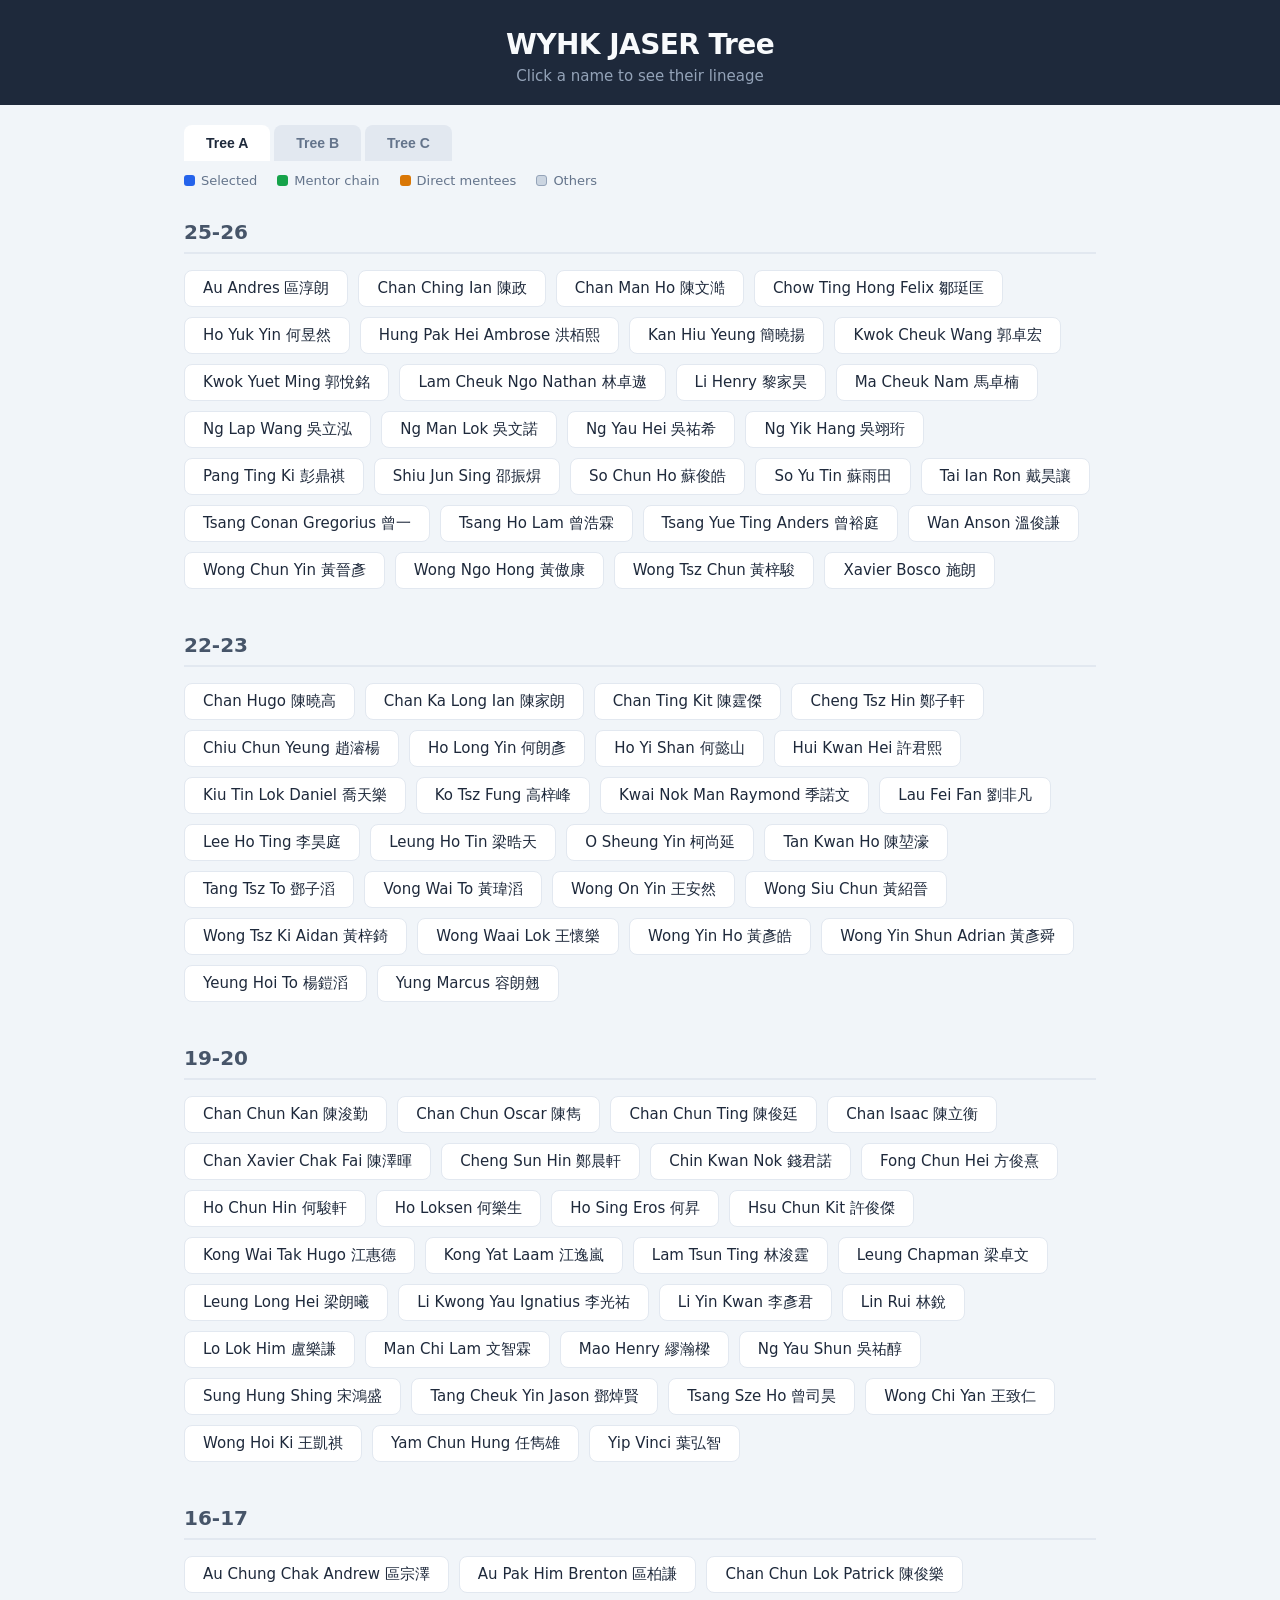
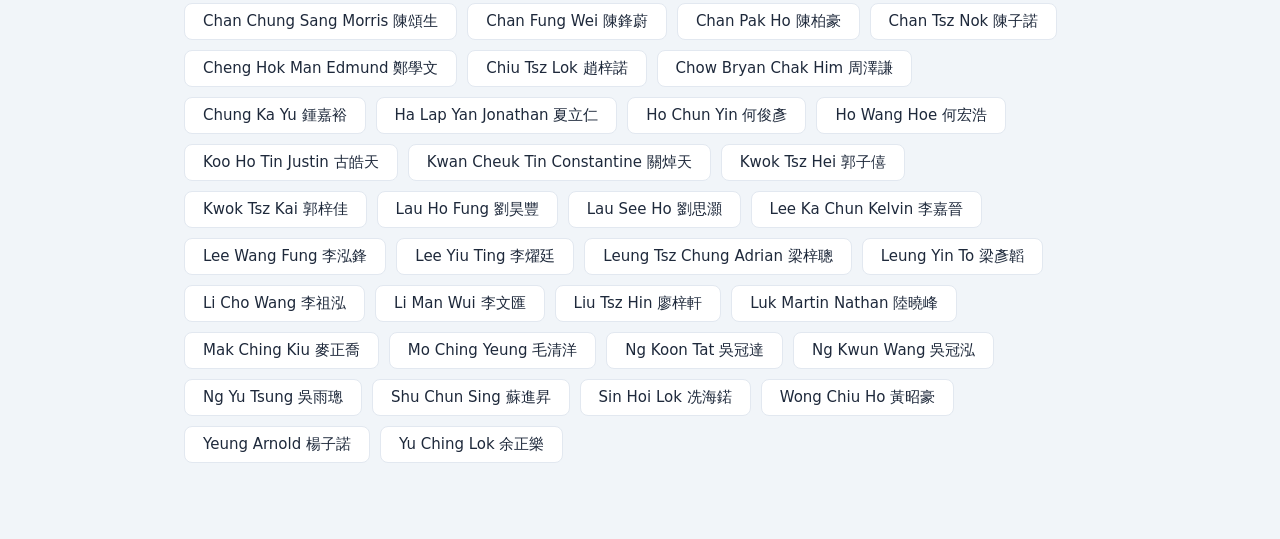
==== commit d960f9f0: "Supports parsing for all three sheets, webpage now shows all three trees" ====
--- a/index.html
+++ b/index.html
@@ -8,9 +8,11 @@
 </head>
 <body>
   <header>
-    <h1>JASER Tree</h1>
+    <h1>WYHK JASER Tree</h1>
     <p class="subtitle">Click a name to see their lineage</p>
   </header>
+
+  <nav id="tabs"></nav>
 
   <div id="legend">
     <span class="legend-item"><span class="legend-swatch swatch-selected"></span> Selected</span>
--- a/style.css
+++ b/style.css
@@ -28,6 +28,37 @@
   font-size: 15px;
   color: #94a3b8;
   margin-top: 6px;
+}
+
+#tabs {
+  max-width: 960px;
+  margin: 0 auto;
+  padding: 20px 24px 0;
+  display: flex;
+  gap: 4px;
+}
+
+.tab {
+  padding: 10px 22px;
+  background: #e2e8f0;
+  border: none;
+  border-radius: 8px 8px 0 0;
+  font-size: 14px;
+  font-weight: 600;
+  color: #64748b;
+  cursor: pointer;
+  transition: all 0.15s;
+  user-select: none;
+}
+
+.tab:hover {
+  background: #cbd5e1;
+  color: #475569;
+}
+
+.tab.active {
+  background: #fff;
+  color: #1e293b;
 }
 
 #legend {
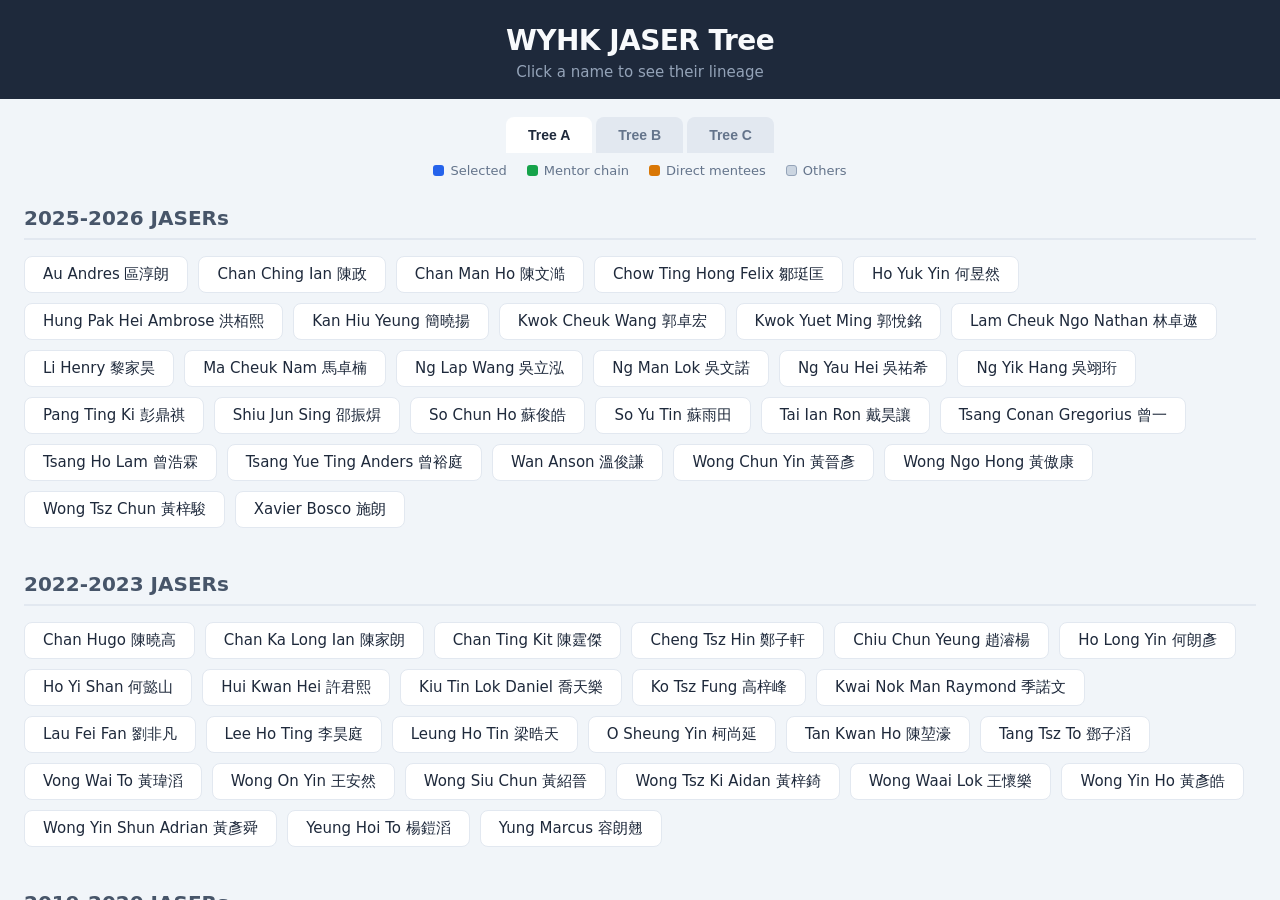
==== commit 3a025c52: "updated multiple tree view, now horizontal scrolling will let user switch to different trees besides" ====
--- a/index.html
+++ b/index.html
@@ -21,7 +21,13 @@
     <span class="legend-item"><span class="legend-swatch swatch-dimmed"></span> Others</span>
   </div>
 
-  <main id="tree"></main>
+  <div id="tree-wrapper">
+    <div id="tree-container">
+      <div class="tree-panel" data-tree="A"></div>
+      <div class="tree-panel" data-tree="B"></div>
+      <div class="tree-panel" data-tree="C"></div>
+    </div>
+  </div>
 
   <script src="script.js"></script>
 </body>
--- a/style.css
+++ b/style.css
@@ -4,17 +4,26 @@
   padding: 0;
 }
 
+html, body {
+  height: 100%;
+}
+
 body {
+  display: flex;
+  flex-direction: column;
   font-family: system-ui, -apple-system, sans-serif;
   background: #f1f5f9;
   color: #1e293b;
-  min-height: 100vh;
+  overflow: hidden;
+  overscroll-behavior-x: none;
+  touch-action: pan-y;
 }
 
 header {
+  flex-shrink: 0;
   background: #1e293b;
   color: #f8fafc;
-  padding: 28px 32px 20px;
+  padding: 24px 32px 18px;
   text-align: center;
 }
 
@@ -31,11 +40,13 @@
 }
 
 #tabs {
+  flex-shrink: 0;
   max-width: 960px;
   margin: 0 auto;
-  padding: 20px 24px 0;
+  padding: 18px 24px 0;
   display: flex;
   gap: 4px;
+  justify-content: center;
 }
 
 .tab {
@@ -62,9 +73,10 @@
 }
 
 #legend {
+  flex-shrink: 0;
   max-width: 960px;
   margin: 0 auto;
-  padding: 12px 24px 0;
+  padding: 10px 24px 0;
   display: flex;
   flex-wrap: wrap;
   gap: 14px 20px;
@@ -91,19 +103,38 @@
 .swatch-mentee { background: #d97706; }
 .swatch-dimmed { background: #cbd5e1; border: 1px solid #94a3b8; }
 
-#tree {
+#tree-wrapper {
+  flex: 1;
+  min-height: 0;
+  overflow: hidden;
+}
+
+#tree-container {
+  display: flex;
+  height: 100%;
+  overflow-x: auto;
+  overflow-y: hidden;
+  scroll-snap-type: x mandatory;
+}
+
+#tree-container::-webkit-scrollbar {
+  display: none;
+}
+
+#tree-container {
+  -ms-overflow-style: none;
+  scrollbar-width: none;
+}
+
+.tree-panel {
+  flex: 0 0 100%;
+  height: 100%;
+  overflow-y: auto;
+  overflow-x: hidden;
+  scroll-snap-align: start;
+  scroll-snap-stop: always;
+  padding: 28px 24px;
   position: relative;
-  max-width: 960px;
-  margin: 0 auto;
-  padding: 32px 24px;
-}
-
-#lines-svg {
-  position: absolute;
-  top: 0;
-  left: 0;
-  pointer-events: none;
-  overflow: visible;
 }
 
 .batch-group {
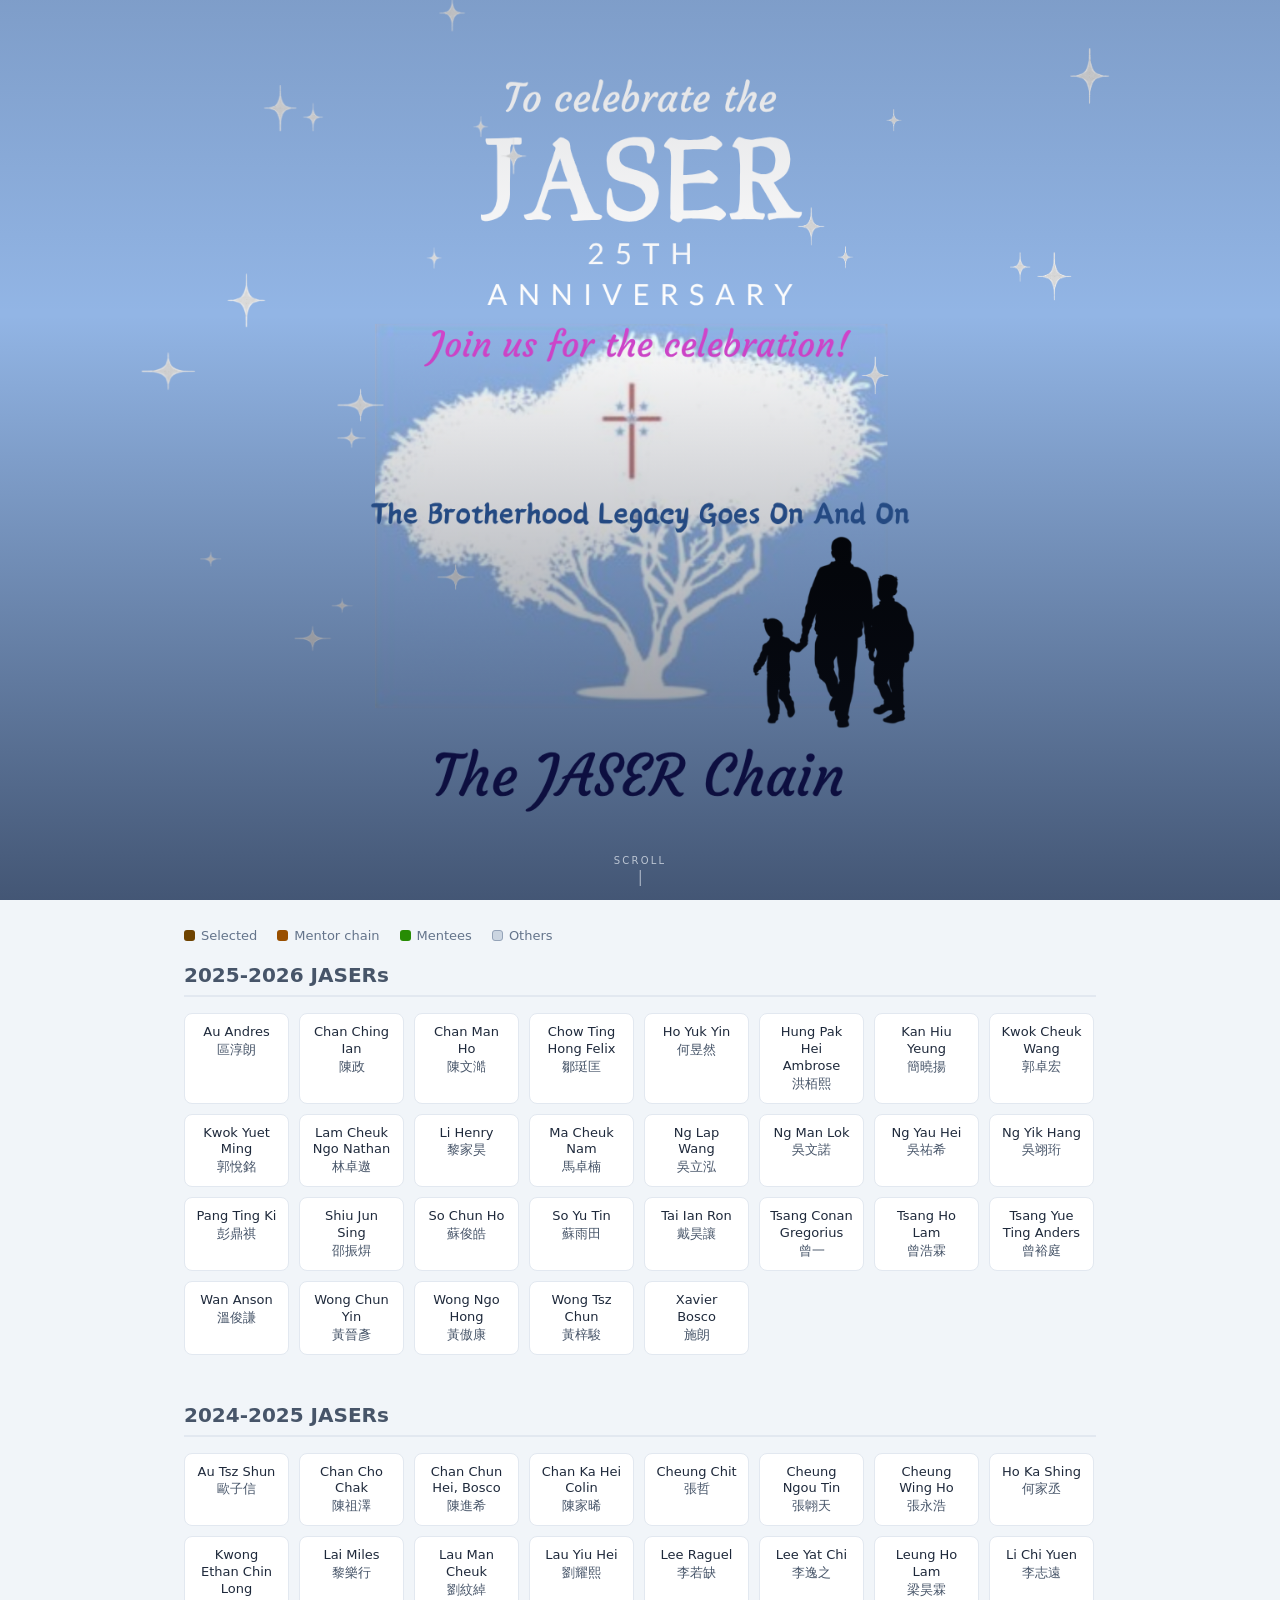
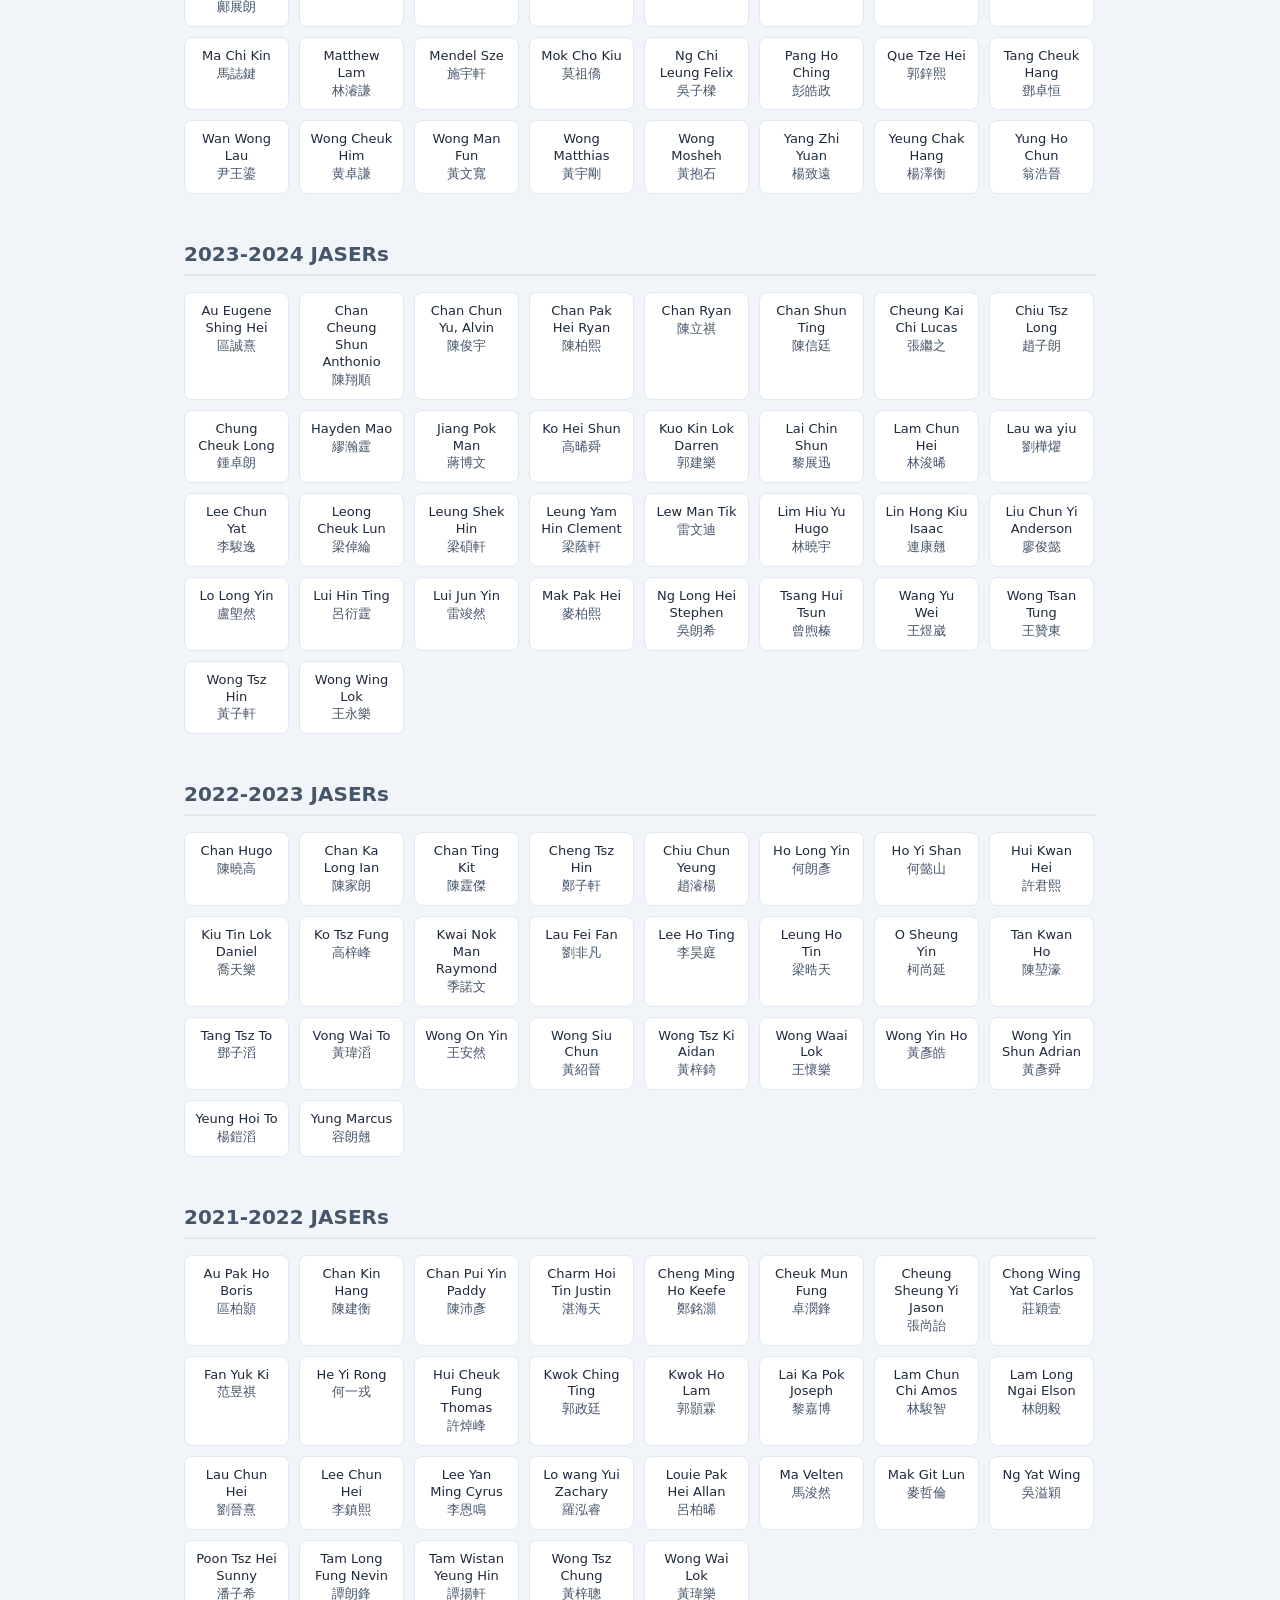
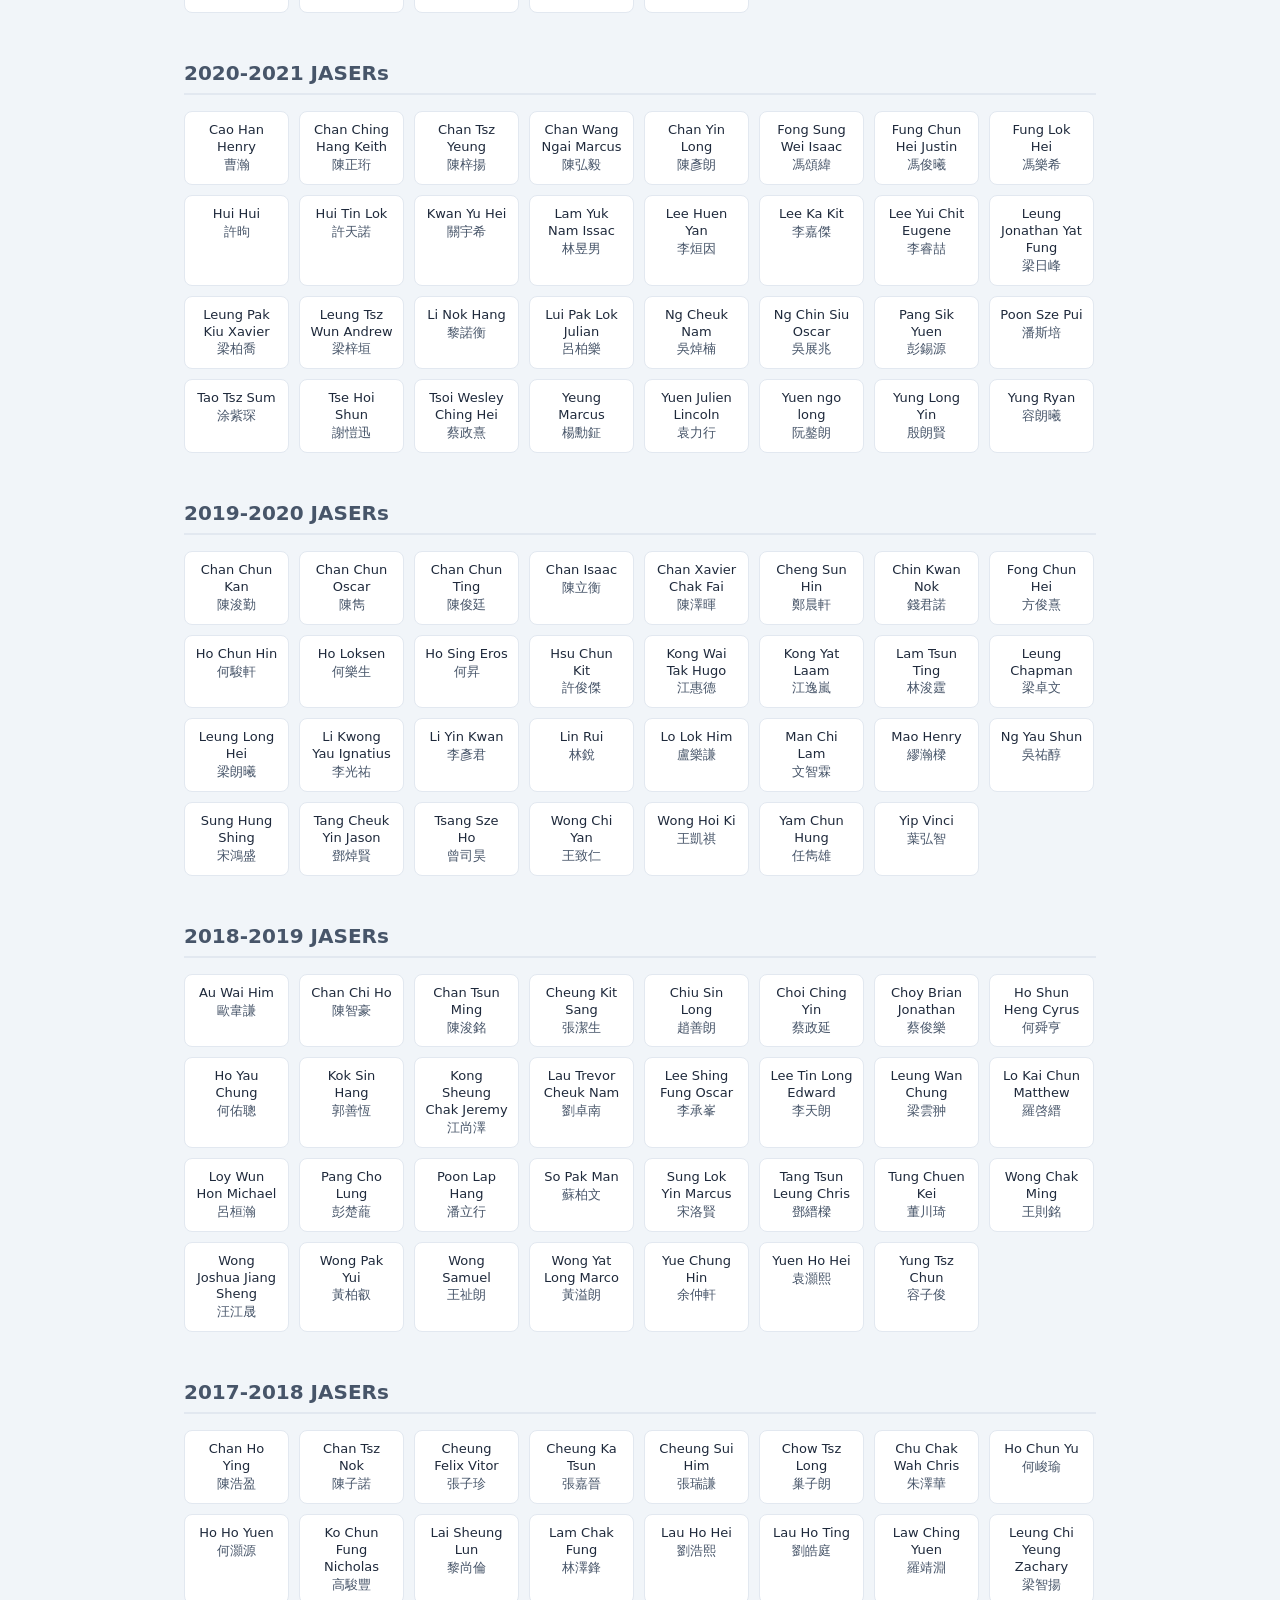
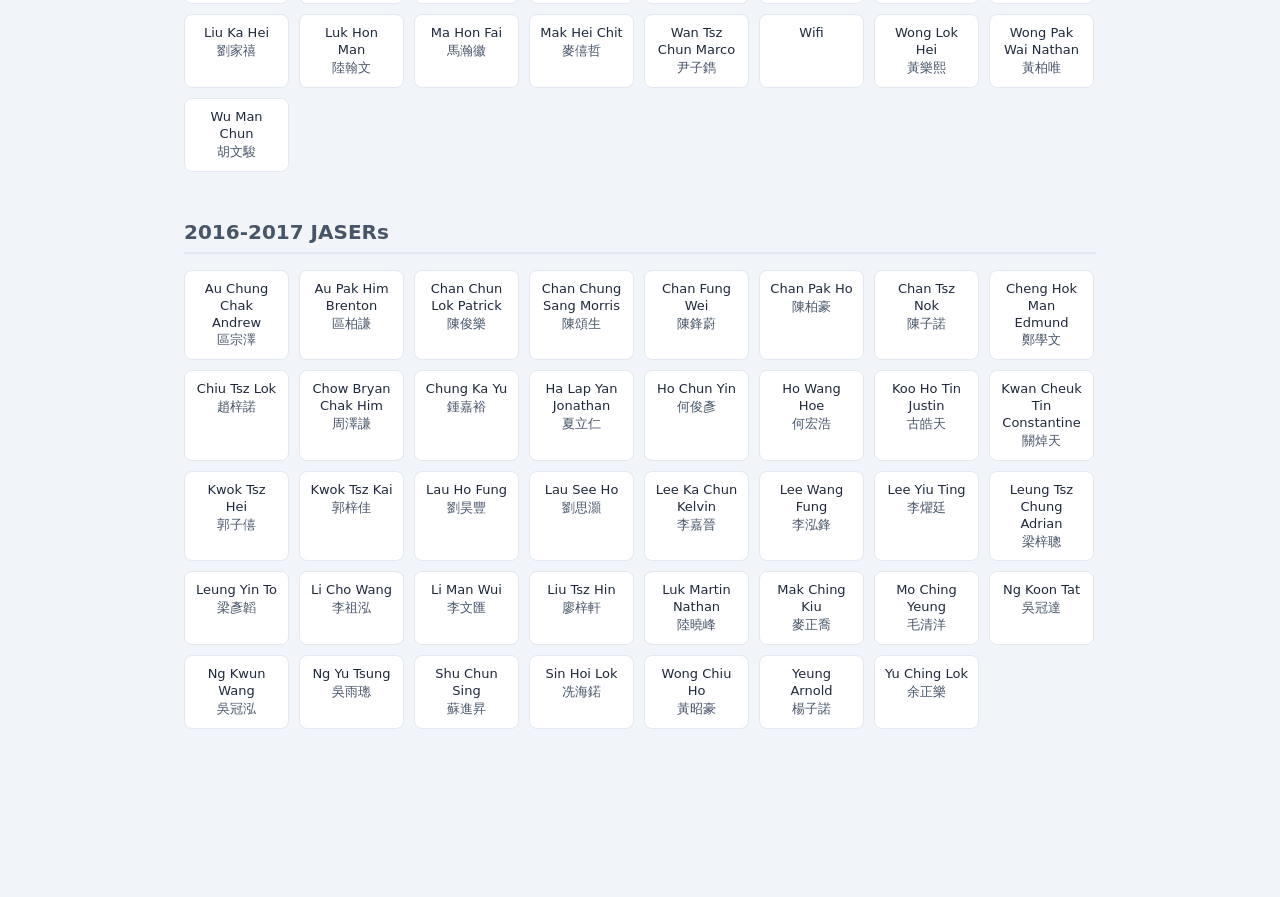
==== commit d868bfcc: "Add files via upload" ====
--- a/index.html
+++ b/index.html
@@ -3,32 +3,28 @@
 <head>
   <meta charset="UTF-8">
   <meta name="viewport" content="width=device-width, initial-scale=1.0">
-  <title>JASER Tree</title>
+  <title>WYHK JASER Tree</title>
   <link rel="stylesheet" href="style.css">
 </head>
 <body>
-  <header>
-    <h1>WYHK JASER Tree</h1>
-    <p class="subtitle">Click a name to see their lineage</p>
-  </header>
-
-  <nav id="tabs"></nav>
+  <section class="hero">
+    <img src="front.png" alt="WYHK JASER Tree" class="hero-img">
+    <div class="scroll-cue">Scroll</div>
+  </section>
 
   <div id="legend">
     <span class="legend-item"><span class="legend-swatch swatch-selected"></span> Selected</span>
     <span class="legend-item"><span class="legend-swatch swatch-ancestor"></span> Mentor chain</span>
-    <span class="legend-item"><span class="legend-swatch swatch-mentee"></span> Direct mentees</span>
+    <span class="legend-item"><span class="legend-swatch swatch-mentee"></span> Mentees</span>
     <span class="legend-item"><span class="legend-swatch swatch-dimmed"></span> Others</span>
   </div>
 
   <div id="tree-wrapper">
     <div id="tree-container">
-      <div class="tree-panel" data-tree="A"></div>
-      <div class="tree-panel" data-tree="B"></div>
-      <div class="tree-panel" data-tree="C"></div>
+      <div class="tree-panel"></div>
     </div>
   </div>
 
   <script src="script.js"></script>
 </body>
-</html>
+</html>
--- a/style.css
+++ b/style.css
@@ -1,3 +1,27 @@
+:root {
+  --color-selected: #6e4300;
+  --color-ancestor: #994f00;
+  --color-mentee: #278c04;
+
+  --color-card-bg: #fff;
+  --color-card-border: #e2e8f0;
+  --color-text: #1e293b;
+  --color-text-muted: #475569;
+  --color-text-on-accent: #fff;
+  --color-label: #64748b;
+  --color-dimmed: #cbd5e1;
+
+  --card-width: 105px;
+  --card-padding: 10px;
+  --card-border-radius: 8px;
+  --name-font-size: 13px;
+  --names-grid-gap: 10px;
+  --batch-header-font-size: 20px;
+
+  --dimmed-opacity: 0.2;
+  --dimmed-hover-opacity: 0.35;
+}
+
 *, *::before, *::after {
   box-sizing: border-box;
   margin: 0;
@@ -5,83 +29,110 @@
 }
 
 html, body {
-  height: 100%;
+  min-height: 100%;
 }
 
 body {
-  display: flex;
-  flex-direction: column;
   font-family: system-ui, -apple-system, sans-serif;
   background: #f1f5f9;
-  color: #1e293b;
+  color: var(--color-text);
+}
+
+.hero {
+  position: relative;
+  width: 100%;
+  height: 100vh;
+  min-height: 520px;
   overflow: hidden;
-  overscroll-behavior-x: none;
-  touch-action: pan-y;
-}
-
-header {
-  flex-shrink: 0;
-  background: #1e293b;
+  background: #0f172a;
+  display: flex;
+  align-items: center;
+  justify-content: center;
+}
+
+.hero-img {
+  width: 100%;
+  height: 100%;
+  object-fit: cover;
+  object-position: center;
+  display: block;
+}
+
+.hero::after {
+  content: "";
+  position: absolute;
+  inset: 0;
+  background: linear-gradient(
+    180deg,
+    rgba(15, 23, 42, 0.15) 0%,
+    rgba(15, 23, 42, 0) 35%,
+    rgba(15, 23, 42, 0.6) 100%
+  );
+  pointer-events: none;
+}
+
+.hero-text {
+  position: absolute;
+  left: 50%;
+  bottom: 60px;
+  transform: translateX(-50%);
+  text-align: center;
   color: #f8fafc;
-  padding: 24px 32px 18px;
-  text-align: center;
-}
-
-header h1 {
-  font-size: 28px;
+  text-shadow: 0 2px 12px rgba(0, 0, 0, 0.55);
+  padding: 0 24px;
+  z-index: 1;
+}
+
+.hero-text h1 {
+  font-size: 44px;
   font-weight: 700;
   letter-spacing: -0.02em;
 }
 
-header .subtitle {
-  font-size: 15px;
-  color: #94a3b8;
-  margin-top: 6px;
-}
-
-#tabs {
-  flex-shrink: 0;
+.hero-text .subtitle {
+  font-size: 16px;
+  color: #e2e8f0;
+  margin-top: 10px;
+}
+
+.scroll-cue {
+  position: absolute;
+  left: 50%;
+  bottom: 14px;
+  transform: translateX(-50%);
+  color: #e2e8f0;
+  font-size: 10px;
+  letter-spacing: 0.22em;
+  text-transform: uppercase;
+  opacity: 0.75;
+  z-index: 1;
+}
+
+.scroll-cue::after {
+  content: "";
+  display: block;
+  width: 1px;
+  height: 16px;
+  margin: 4px auto 0;
+  background: #e2e8f0;
+  animation: cue 1.6s ease-in-out infinite;
+  transform-origin: top;
+}
+
+@keyframes cue {
+  0%, 100% { transform: scaleY(0.4); opacity: 0.5; }
+  50%      { transform: scaleY(1);   opacity: 1; }
+}
+
+#legend {
   max-width: 960px;
   margin: 0 auto;
-  padding: 18px 24px 0;
-  display: flex;
-  gap: 4px;
-  justify-content: center;
-}
-
-.tab {
-  padding: 10px 22px;
-  background: #e2e8f0;
-  border: none;
-  border-radius: 8px 8px 0 0;
-  font-size: 14px;
-  font-weight: 600;
-  color: #64748b;
-  cursor: pointer;
-  transition: all 0.15s;
-  user-select: none;
-}
-
-.tab:hover {
-  background: #cbd5e1;
-  color: #475569;
-}
-
-.tab.active {
-  background: #fff;
-  color: #1e293b;
-}
-
-#legend {
-  flex-shrink: 0;
-  max-width: 960px;
-  margin: 0 auto;
-  padding: 10px 24px 0;
+  padding: 28px 24px 12px;
   display: flex;
   flex-wrap: wrap;
   gap: 14px 20px;
   font-size: 13px;
-  color: #64748b;
+  color: var(--color-label);
 }
 
 .legend-item {
@@ -98,115 +149,142 @@
   flex-shrink: 0;
 }
 
-.swatch-selected { background: #2563eb; }
-.swatch-ancestor { background: #16a34a; }
-.swatch-mentee { background: #d97706; }
-.swatch-dimmed { background: #cbd5e1; border: 1px solid #94a3b8; }
+.swatch-selected { background: var(--color-selected); }
+.swatch-ancestor { background: var(--color-ancestor); }
+.swatch-mentee { background: var(--color-mentee); }
+.swatch-dimmed { background: var(--color-dimmed); border: 1px solid #94a3b8; }
 
 #tree-wrapper {
-  flex: 1;
-  min-height: 0;
-  overflow: hidden;
+  width: 100%;
 }
 
 #tree-container {
-  display: flex;
-  height: 100%;
-  overflow-x: auto;
-  overflow-y: hidden;
-  scroll-snap-type: x mandatory;
-}
-
-#tree-container::-webkit-scrollbar {
-  display: none;
-}
-
-#tree-container {
-  -ms-overflow-style: none;
-  scrollbar-width: none;
+  width: 100%;
 }
 
 .tree-panel {
-  flex: 0 0 100%;
-  height: 100%;
-  overflow-y: auto;
-  overflow-x: hidden;
-  scroll-snap-align: start;
-  scroll-snap-stop: always;
-  padding: 28px 24px;
-  position: relative;
+  position: relative;
+  width: 100%;
+  max-width: 960px;
+  margin: 0 auto;
+  padding: 8px 24px 120px;
+}
+
+.lines-svg {
+  position: absolute;
+  top: 0;
+  left: 0;
+  pointer-events: none;
+  overflow: visible;
+  z-index: 0;
 }
 
 .batch-group {
-  margin-bottom: 44px;
+  margin-bottom: 48px;
+  position: relative;
+  z-index: 1;
 }
 
 .batch-header {
-  font-size: 20px;
+  font-size: var(--batch-header-font-size);
   font-weight: 600;
-  color: #475569;
+  color: var(--color-text-muted);
   margin-bottom: 16px;
   padding-bottom: 8px;
-  border-bottom: 2px solid #e2e8f0;
+  border-bottom: 2px solid var(--color-card-border);
 }
 
 .names-grid {
   display: flex;
   flex-wrap: wrap;
-  gap: 10px;
+  gap: var(--names-grid-gap);
+  position: relative;
+  z-index: 1;
 }
 
 .jaser-card {
-  display: inline-flex;
+  display: flex;
+  flex-direction: column;
   align-items: center;
-  padding: 8px 18px;
-  background: #fff;
-  border: 1.5px solid #e2e8f0;
-  border-radius: 8px;
-  font-size: 15px;
-  font-weight: 500;
+  width: var(--card-width);
+  padding: var(--card-padding);
+  background: var(--color-card-bg);
+  border: 1.5px solid var(--color-card-border);
+  border-radius: var(--card-border-radius);
   cursor: pointer;
   transition: all 0.2s ease;
   user-select: none;
   position: relative;
-  z-index: 1;
+  z-index: 2;
 }
 
 .jaser-card:hover {
   border-color: #94a3b8;
-  transform: translateY(-1px);
   box-shadow: 0 2px 8px rgba(0, 0, 0, 0.06);
 }
 
+.eng-name {
+  font-size: var(--name-font-size);
+  line-height: 1.3;
+  text-align: center;
+  color: var(--color-text);
+  word-break: break-word;
+}
+
+.chi-name {
+  font-size: var(--name-font-size);
+  line-height: 1.3;
+  text-align: center;
+  color: var(--color-text-muted);
+  margin-top: 1px;
+}
+
 .jaser-card.clicked {
-  background: #2563eb;
-  color: #fff;
-  border-color: #2563eb;
-  transform: scale(1.05);
-  box-shadow: 0 4px 12px rgba(37, 99, 235, 0.3);
+  background: var(--color-selected);
+  border-color: var(--color-selected);
+  box-shadow: 0 4px 12px color-mix(in srgb, var(--color-selected) 30%, transparent);
+}
+
+.jaser-card.clicked .eng-name,
+.jaser-card.clicked .chi-name {
+  color: var(--color-text-on-accent);
 }
 
 .jaser-card.ancestor {
-  background: #16a34a;
-  color: #fff;
-  border-color: #16a34a;
-  box-shadow: 0 2px 8px rgba(22, 163, 74, 0.25);
+  background: var(--color-ancestor);
+  border-color: var(--color-ancestor);
+  box-shadow: 0 2px 8px color-mix(in srgb, var(--color-ancestor) 25%, transparent);
+}
+
+.jaser-card.ancestor .eng-name,
+.jaser-card.ancestor .chi-name {
+  color: var(--color-text-on-accent);
 }
 
 .jaser-card.mentee {
-  background: #d97706;
-  color: #fff;
-  border-color: #d97706;
-  box-shadow: 0 2px 8px rgba(217, 119, 6, 0.25);
+  background: var(--color-mentee);
+  border-color: var(--color-mentee);
+  box-shadow: 0 2px 8px color-mix(in srgb, var(--color-mentee) 25%, transparent);
+}
+
+.jaser-card.mentee .eng-name,
+.jaser-card.mentee .chi-name {
+  color: var(--color-text-on-accent);
 }
 
 .jaser-card.dimmed {
-  opacity: 0.2;
+  opacity: var(--dimmed-opacity);
 }
 
 .jaser-card.dimmed:hover {
-  opacity: 0.35;
+  opacity: var(--dimmed-hover-opacity);
   border-color: #94a3b8;
-  transform: none;
-  box-shadow: none;
-}
+}
+
+.jaser-card.hidden {
+  display: none;
+}
+
+.batch-group.hidden {
+  display: none;
+}
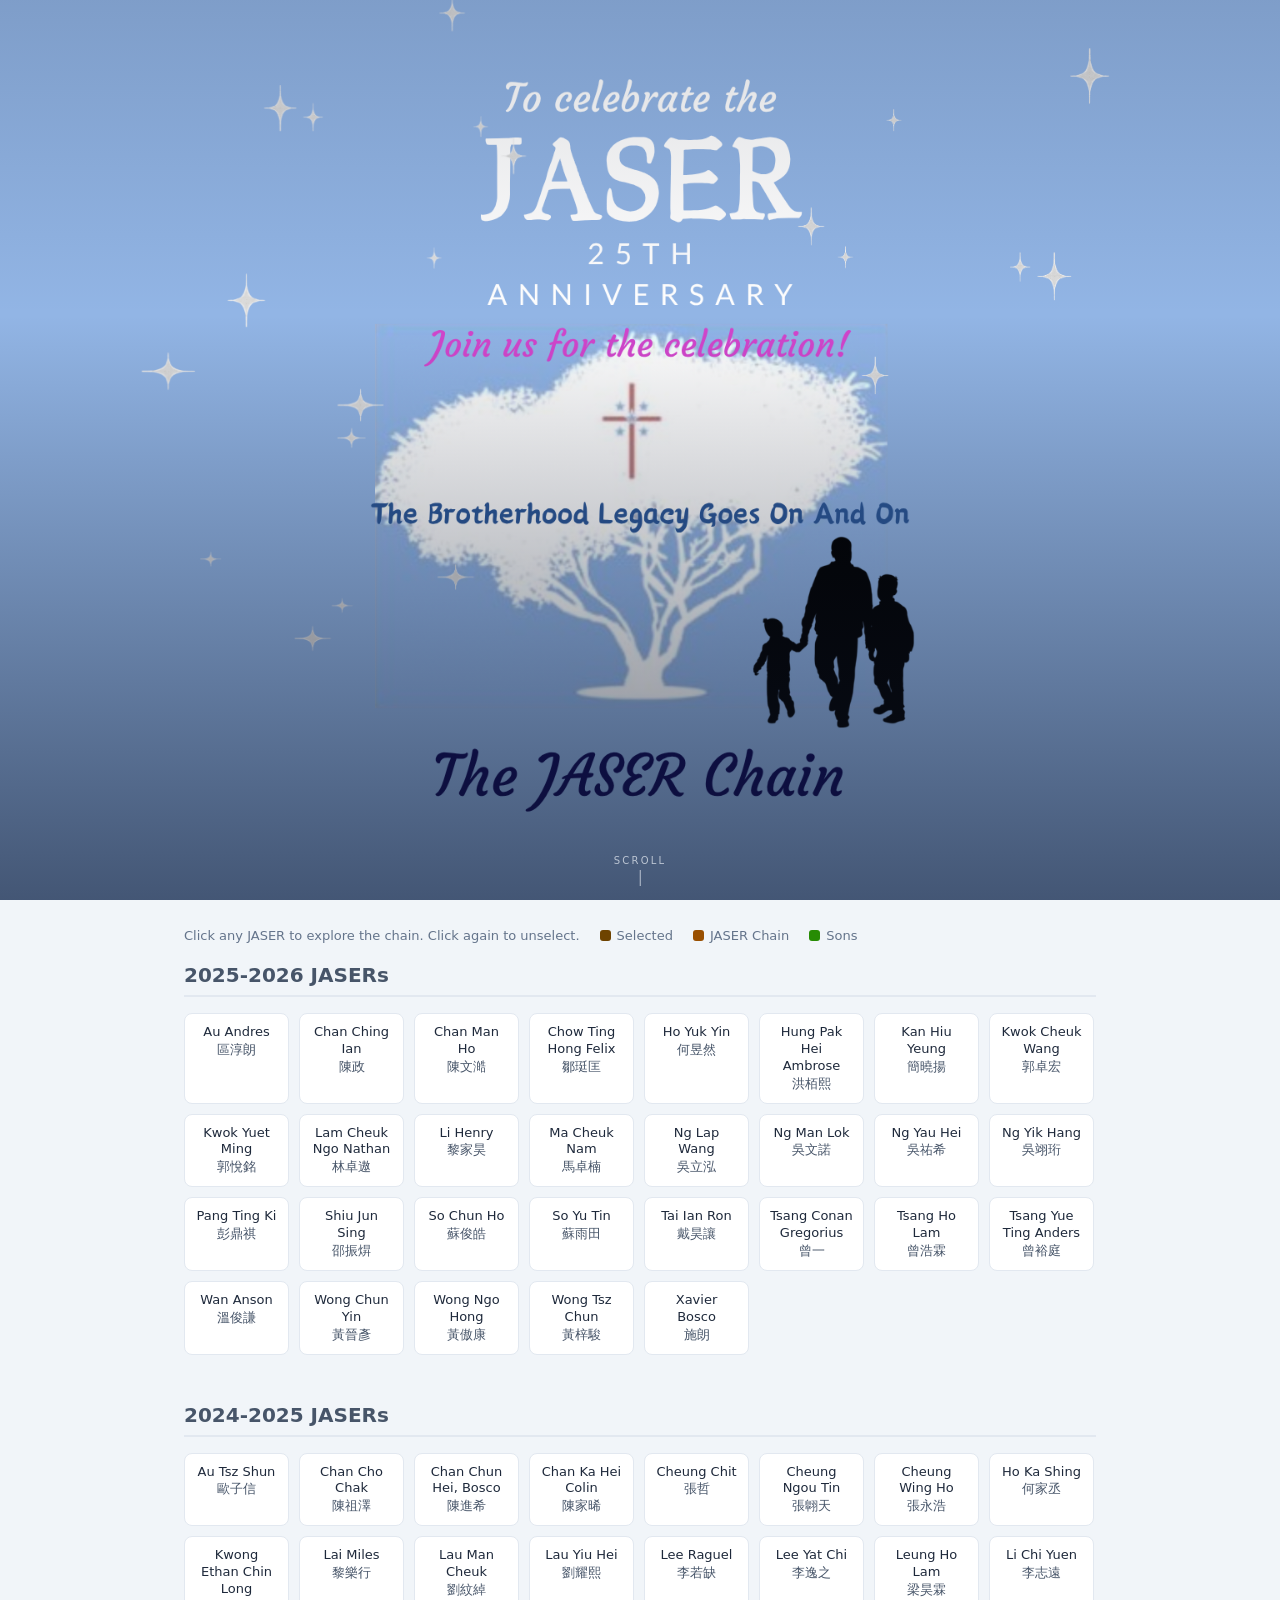
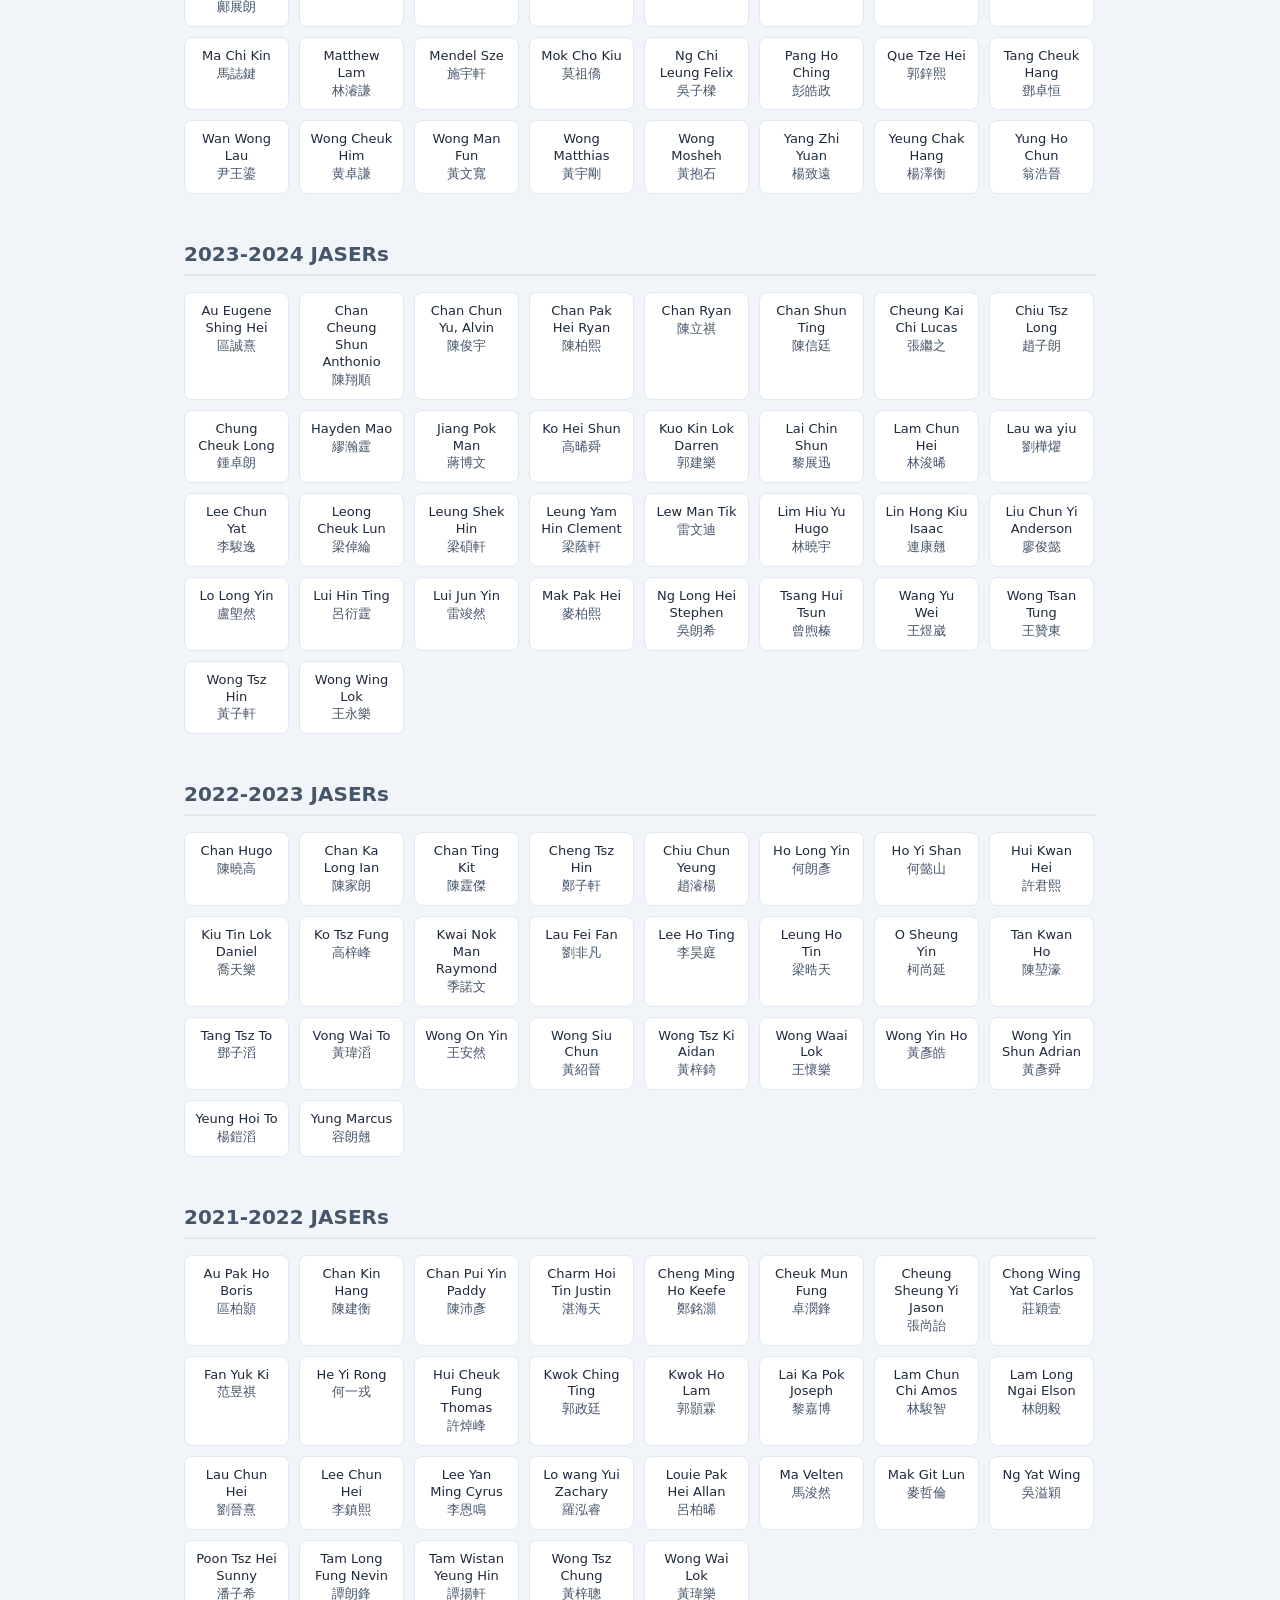
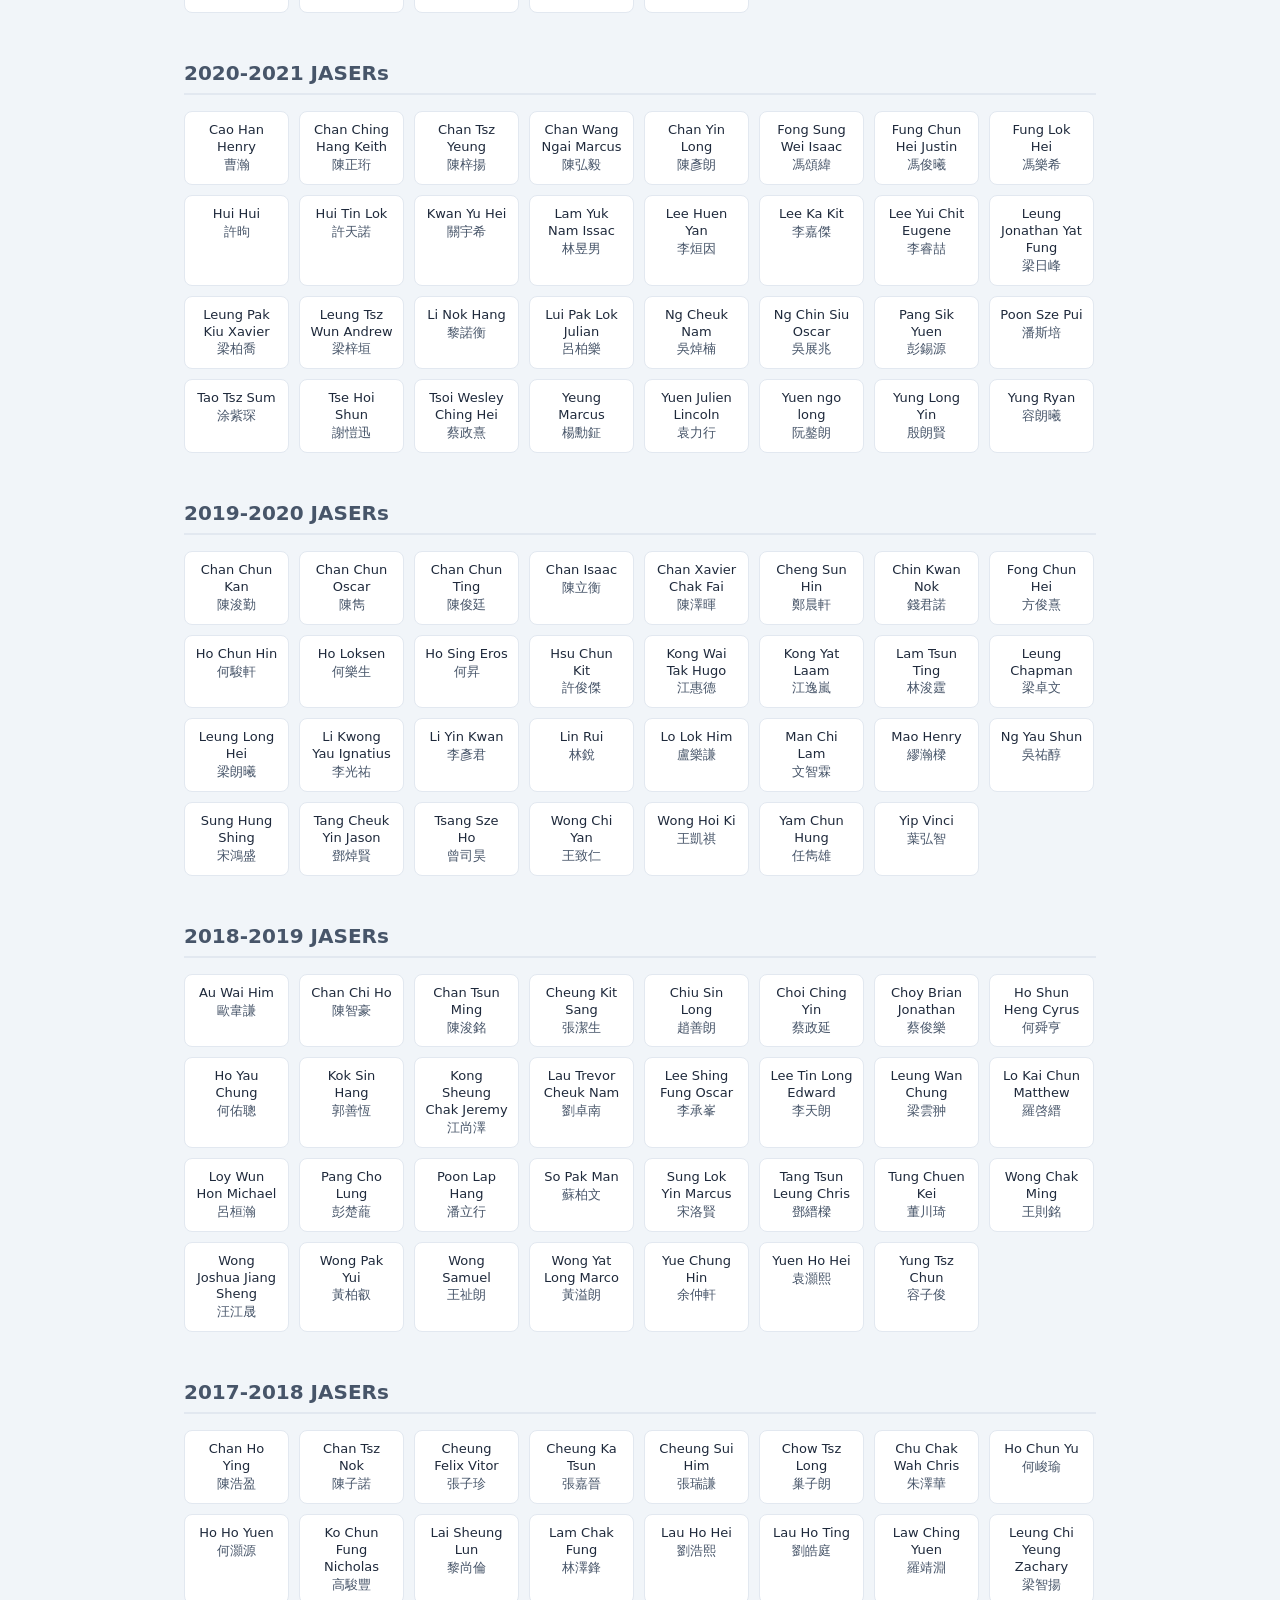
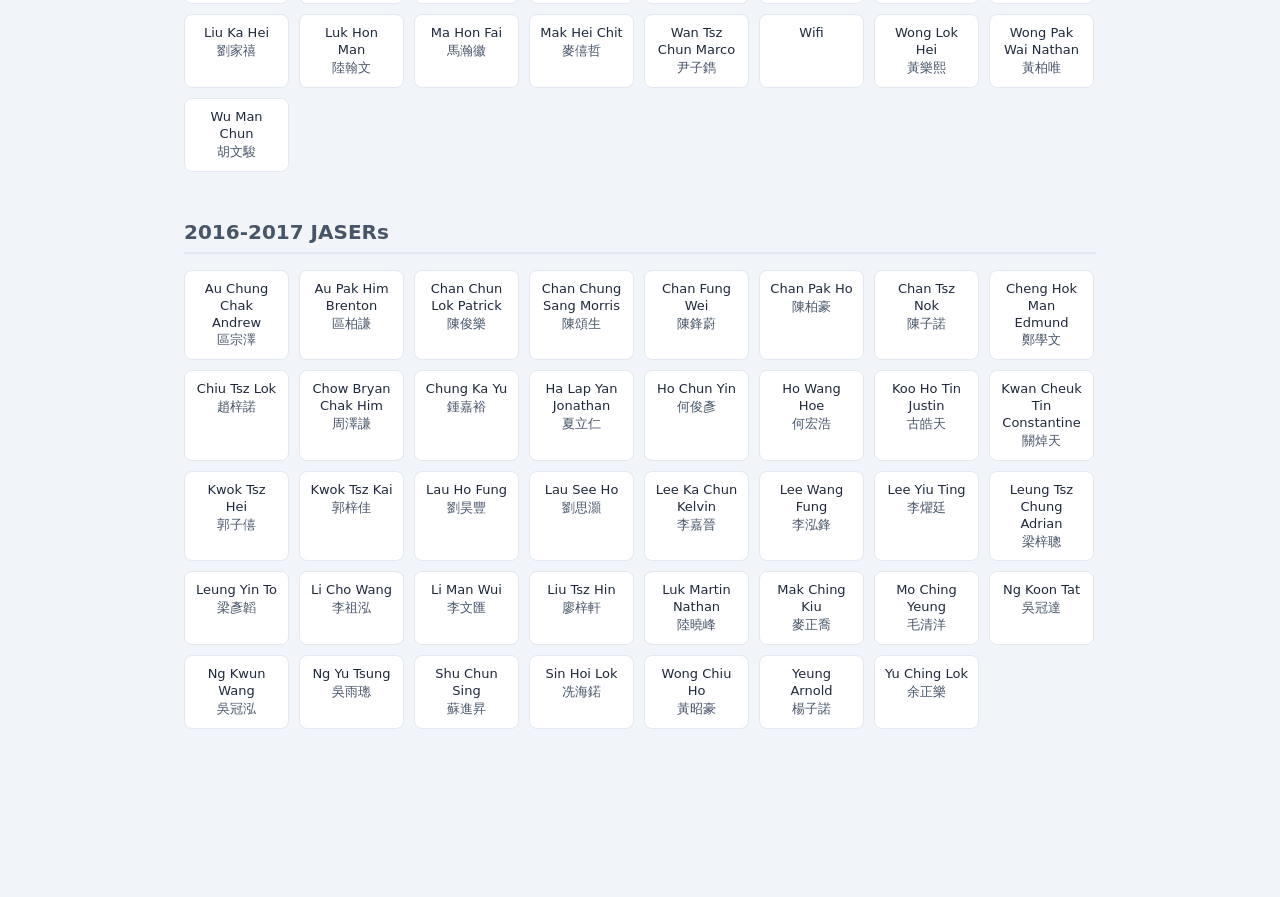
==== commit c45fa580: "Update legend items in index.html" ====
--- a/index.html
+++ b/index.html
@@ -13,10 +13,10 @@
   </section>
 
   <div id="legend">
+    <div class="legend-instruction">Click any JASER to explore the chain. Click again to unselect.</div>
     <span class="legend-item"><span class="legend-swatch swatch-selected"></span> Selected</span>
-    <span class="legend-item"><span class="legend-swatch swatch-ancestor"></span> Mentor chain</span>
-    <span class="legend-item"><span class="legend-swatch swatch-mentee"></span> Mentees</span>
-    <span class="legend-item"><span class="legend-swatch swatch-dimmed"></span> Others</span>
+    <span class="legend-item"><span class="legend-swatch swatch-ancestor"></span> JASER Chain</span>
+    <span class="legend-item"><span class="legend-swatch swatch-mentee"></span> Sons</span>
   </div>
 
   <div id="tree-wrapper">
@@ -27,4 +27,4 @@
 
   <script src="script.js"></script>
 </body>
-</html>+</html>
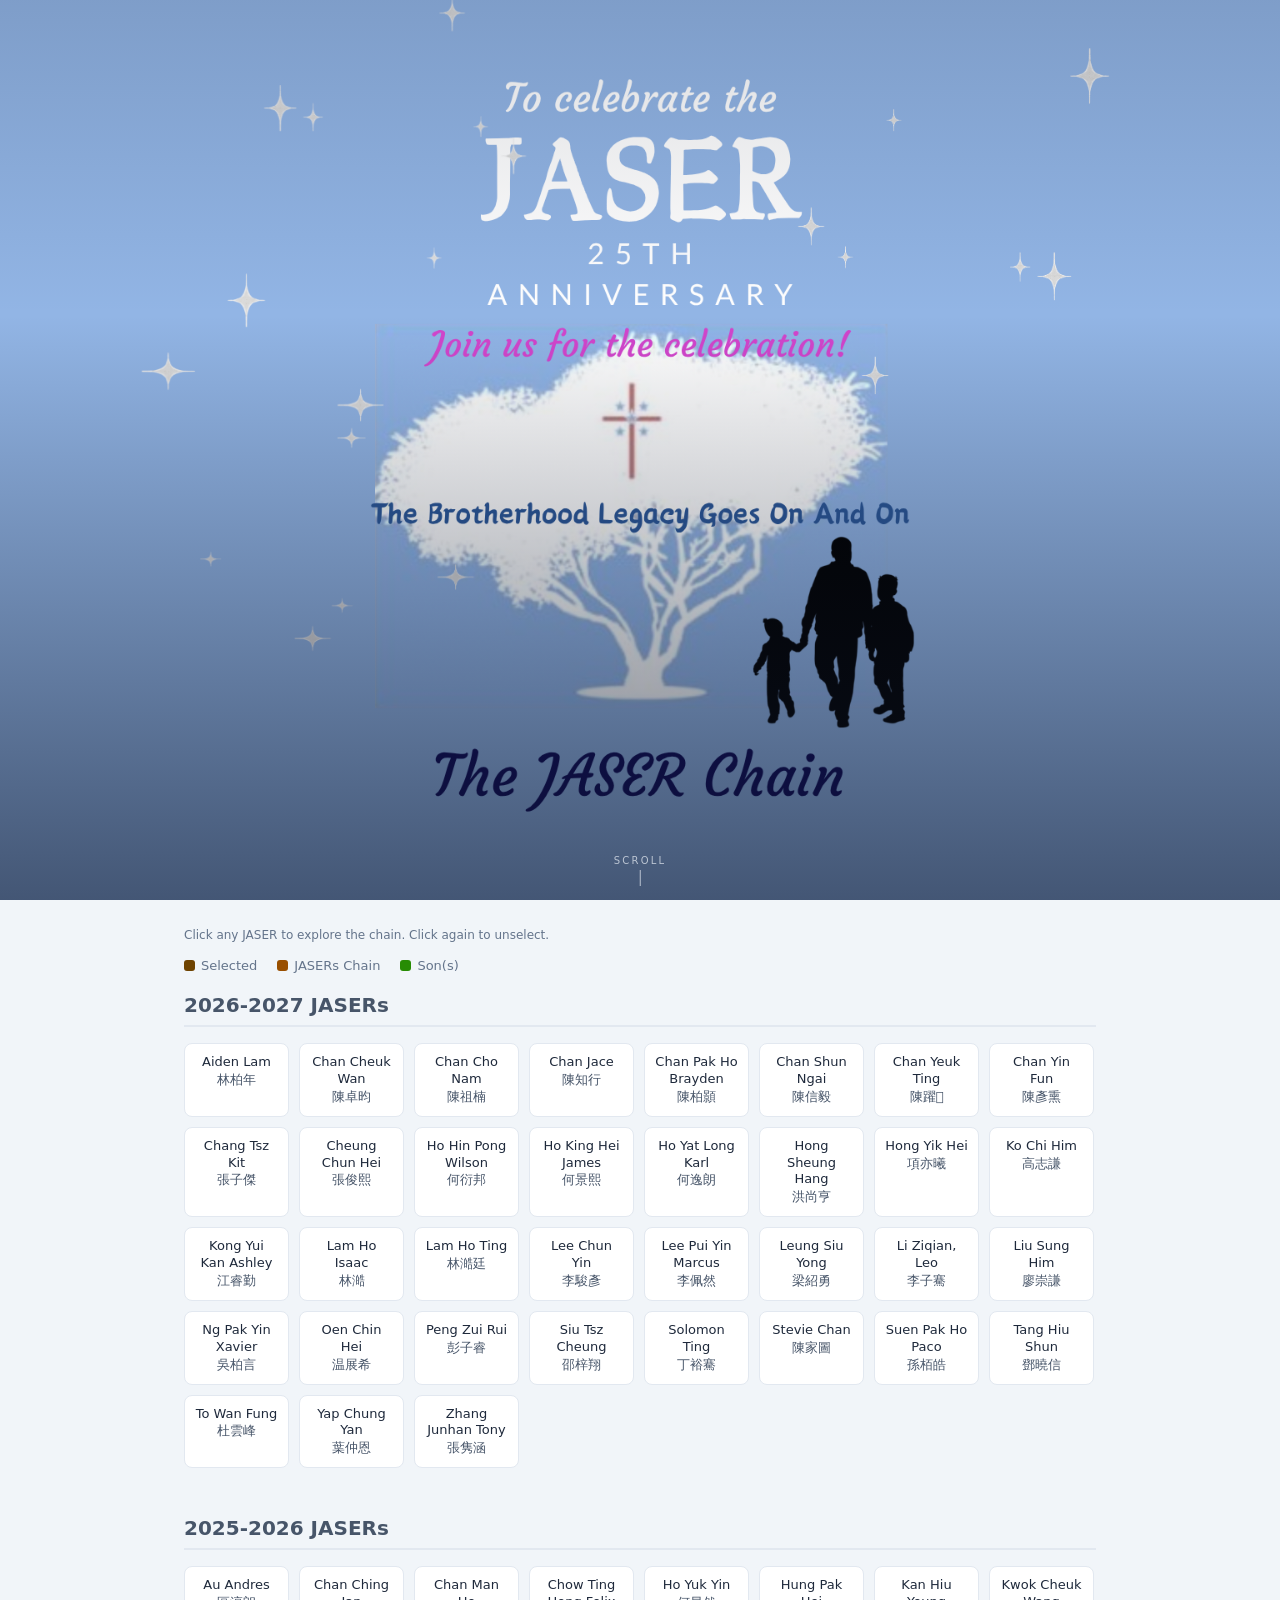
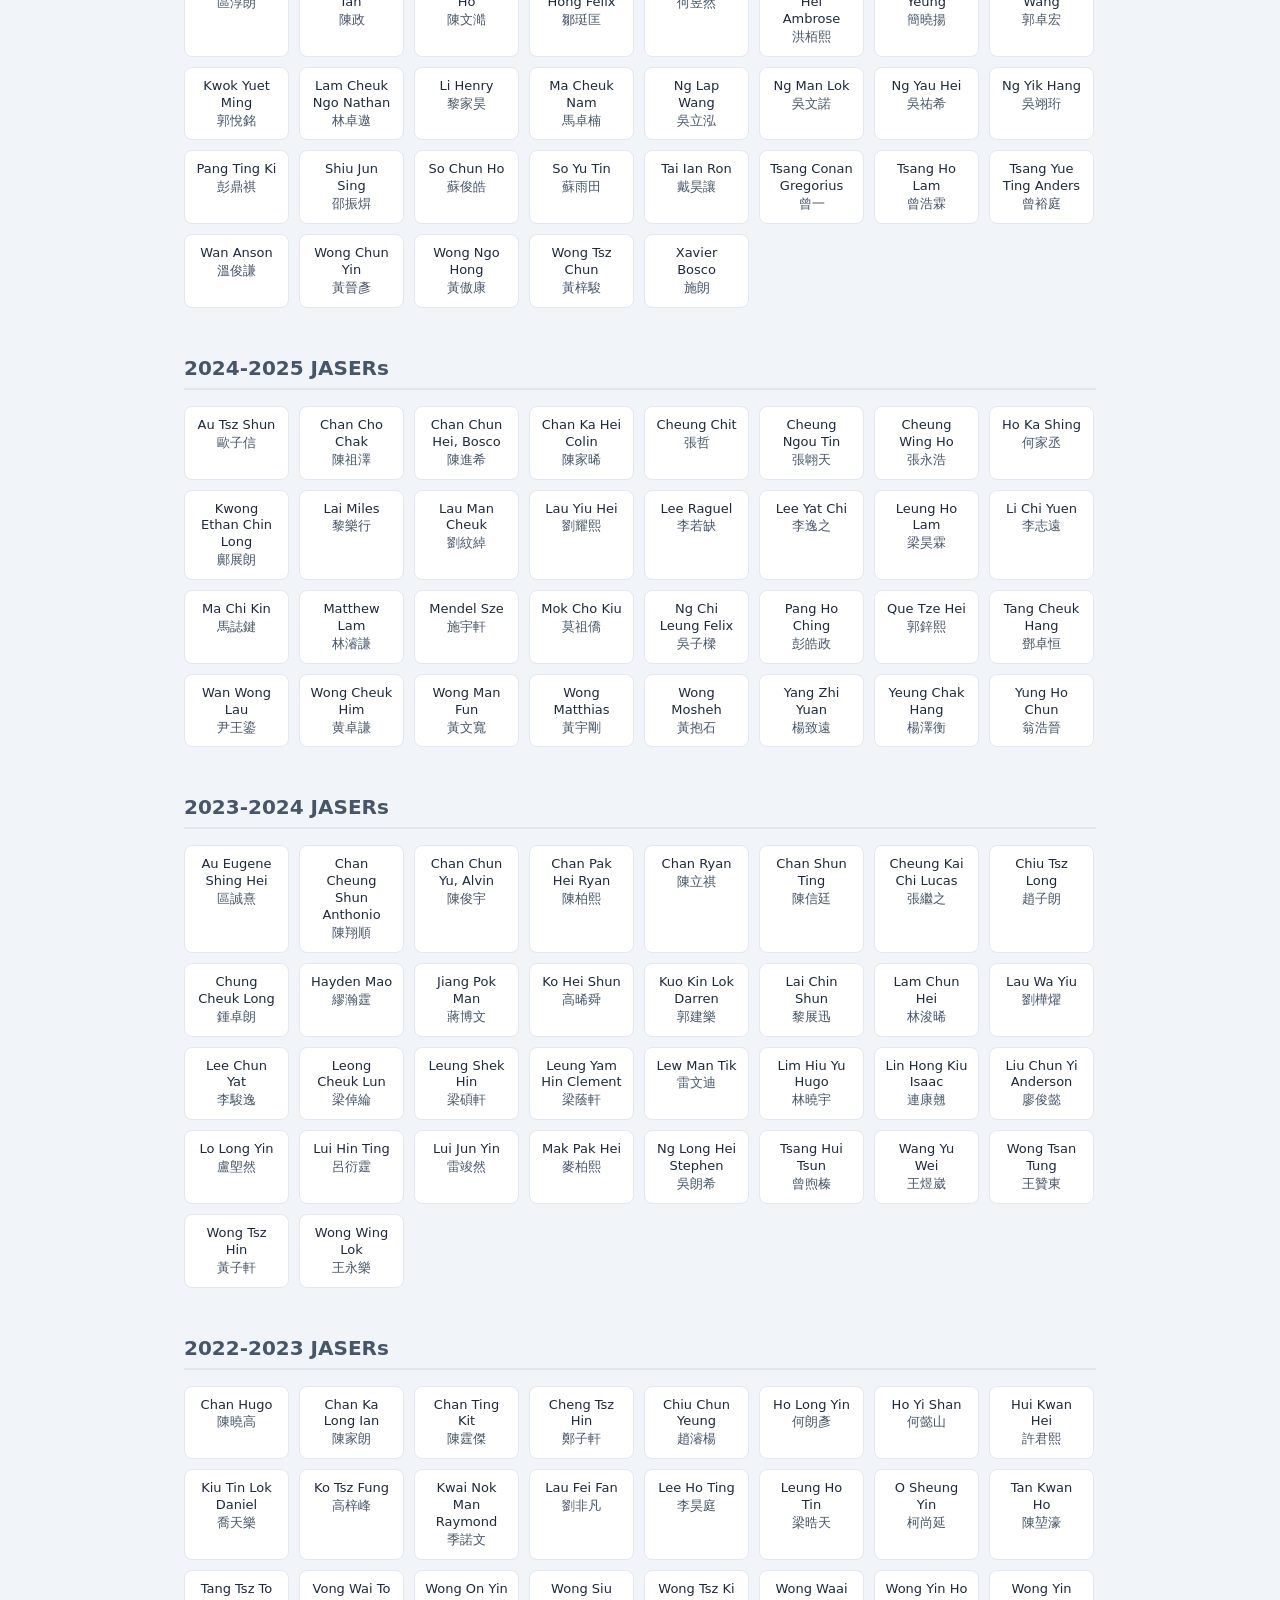
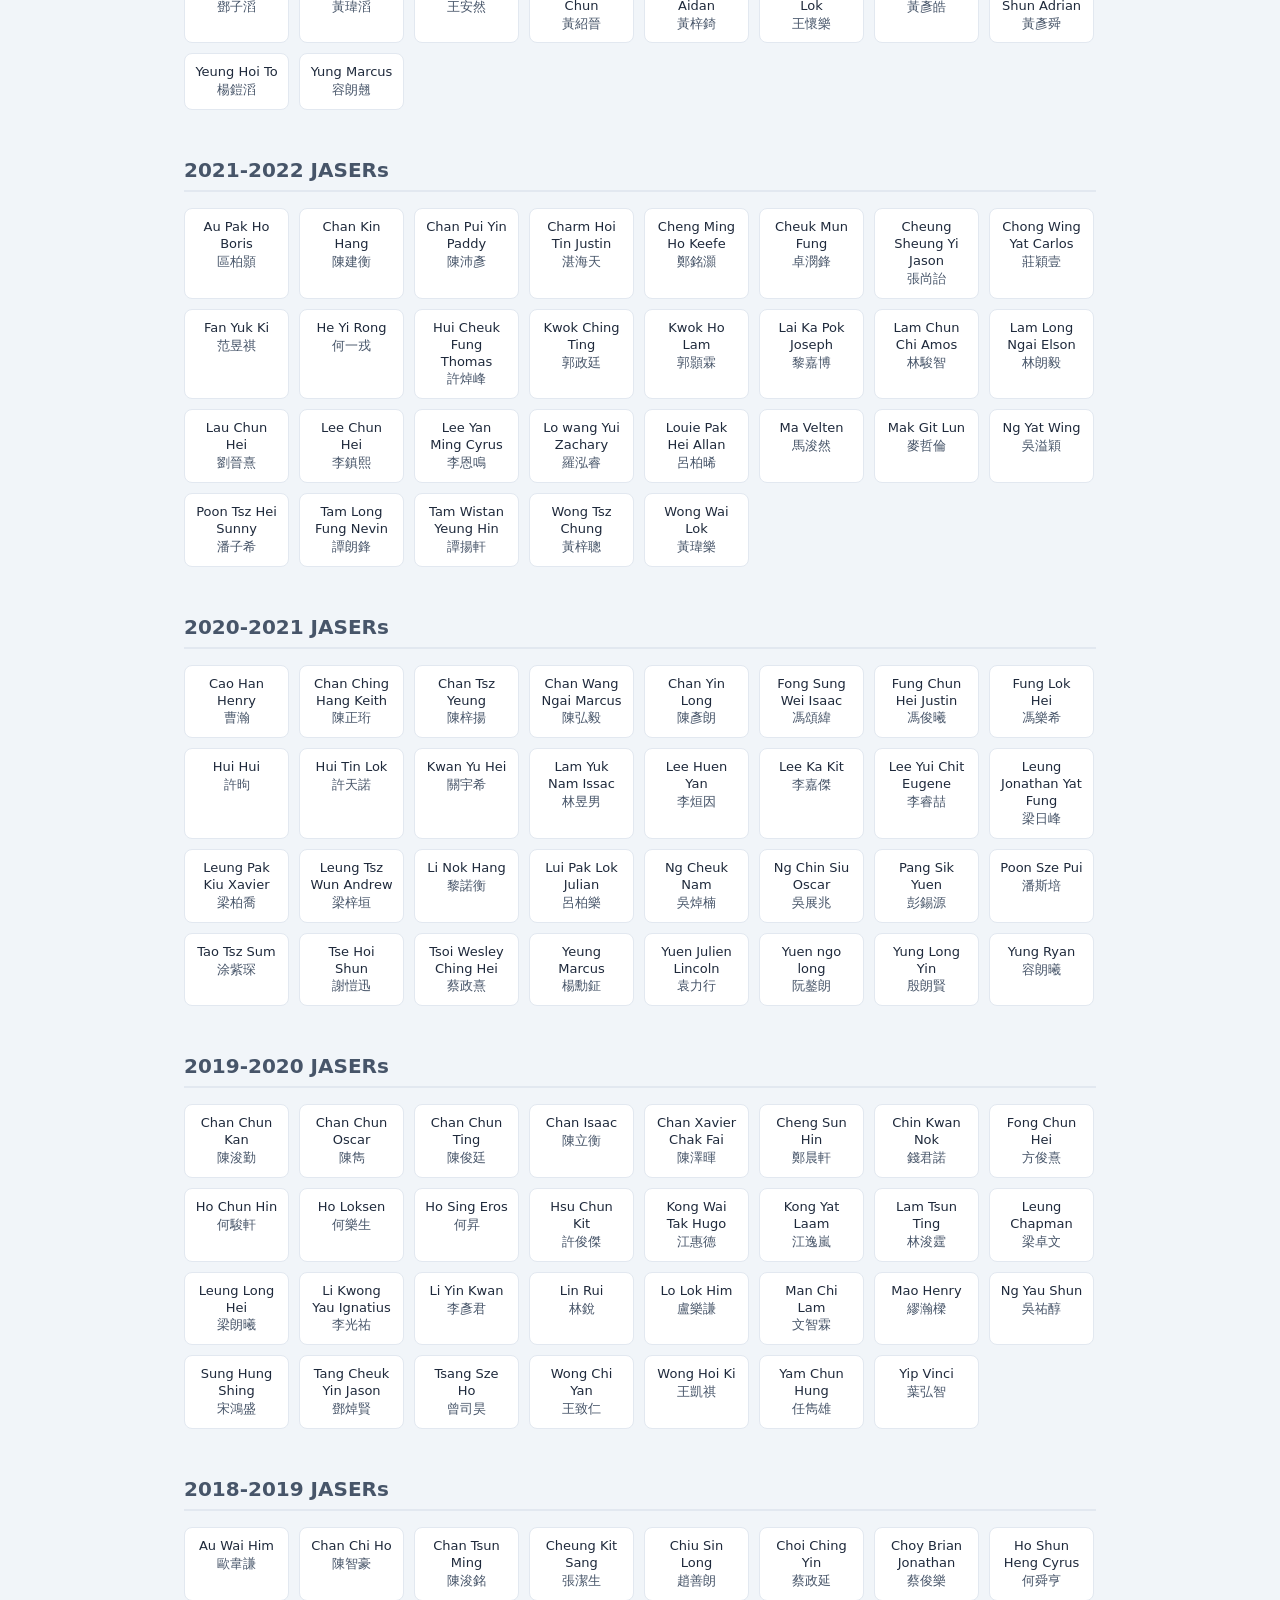
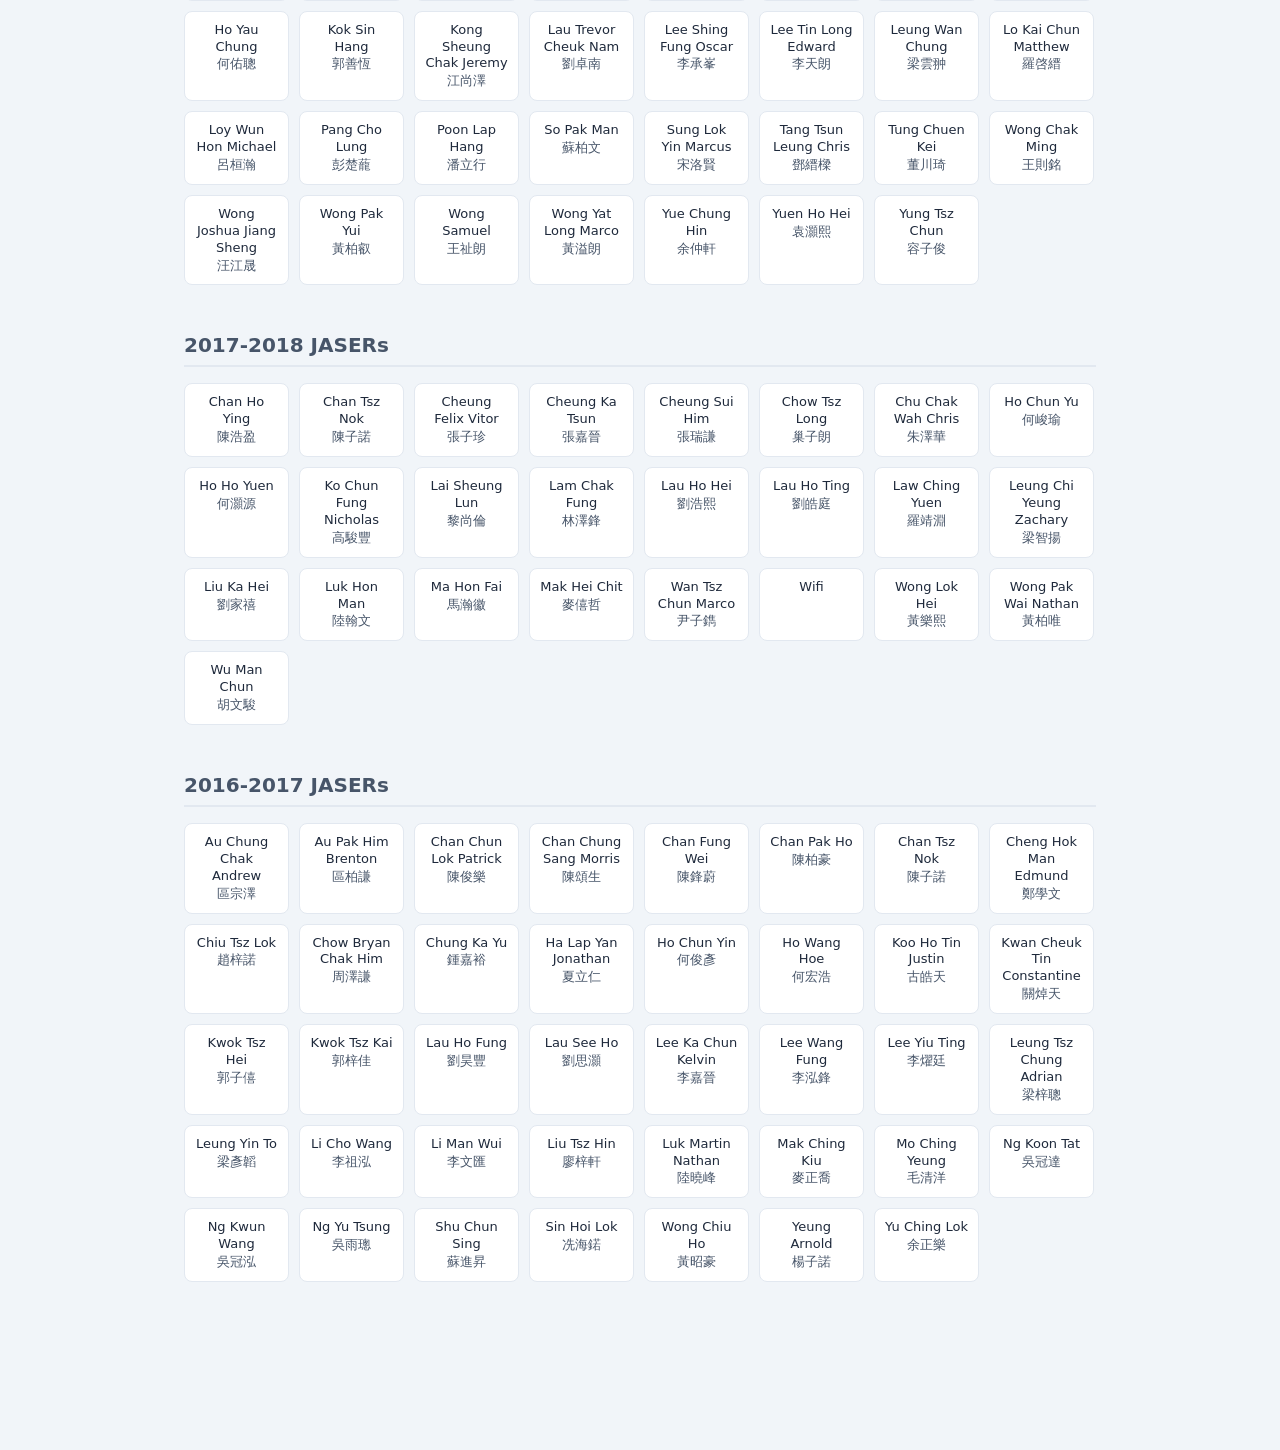
==== commit c37a3ced: "Update legend labels in index.html" ====
--- a/index.html
+++ b/index.html
@@ -15,8 +15,8 @@
   <div id="legend">
     <div class="legend-instruction">Click any JASER to explore the chain. Click again to unselect.</div>
     <span class="legend-item"><span class="legend-swatch swatch-selected"></span> Selected</span>
-    <span class="legend-item"><span class="legend-swatch swatch-ancestor"></span> JASER Chain</span>
-    <span class="legend-item"><span class="legend-swatch swatch-mentee"></span> Sons</span>
+    <span class="legend-item"><span class="legend-swatch swatch-ancestor"></span> JASERs Chain</span>
+    <span class="legend-item"><span class="legend-swatch swatch-mentee"></span> Son(s)</span>
   </div>
 
   <div id="tree-wrapper">
--- a/style.css
+++ b/style.css
@@ -133,6 +133,13 @@
   gap: 14px 20px;
   font-size: 13px;
   color: var(--color-label);
+}
+
+.legend-instruction {
+  width: 100%;
+  font-size: 12px;
+  color: var(--color-label);
+  margin-bottom: 2px;
 }
 
 .legend-item {
@@ -287,4 +294,4 @@
 
 .batch-group.hidden {
   display: none;
-}+}
